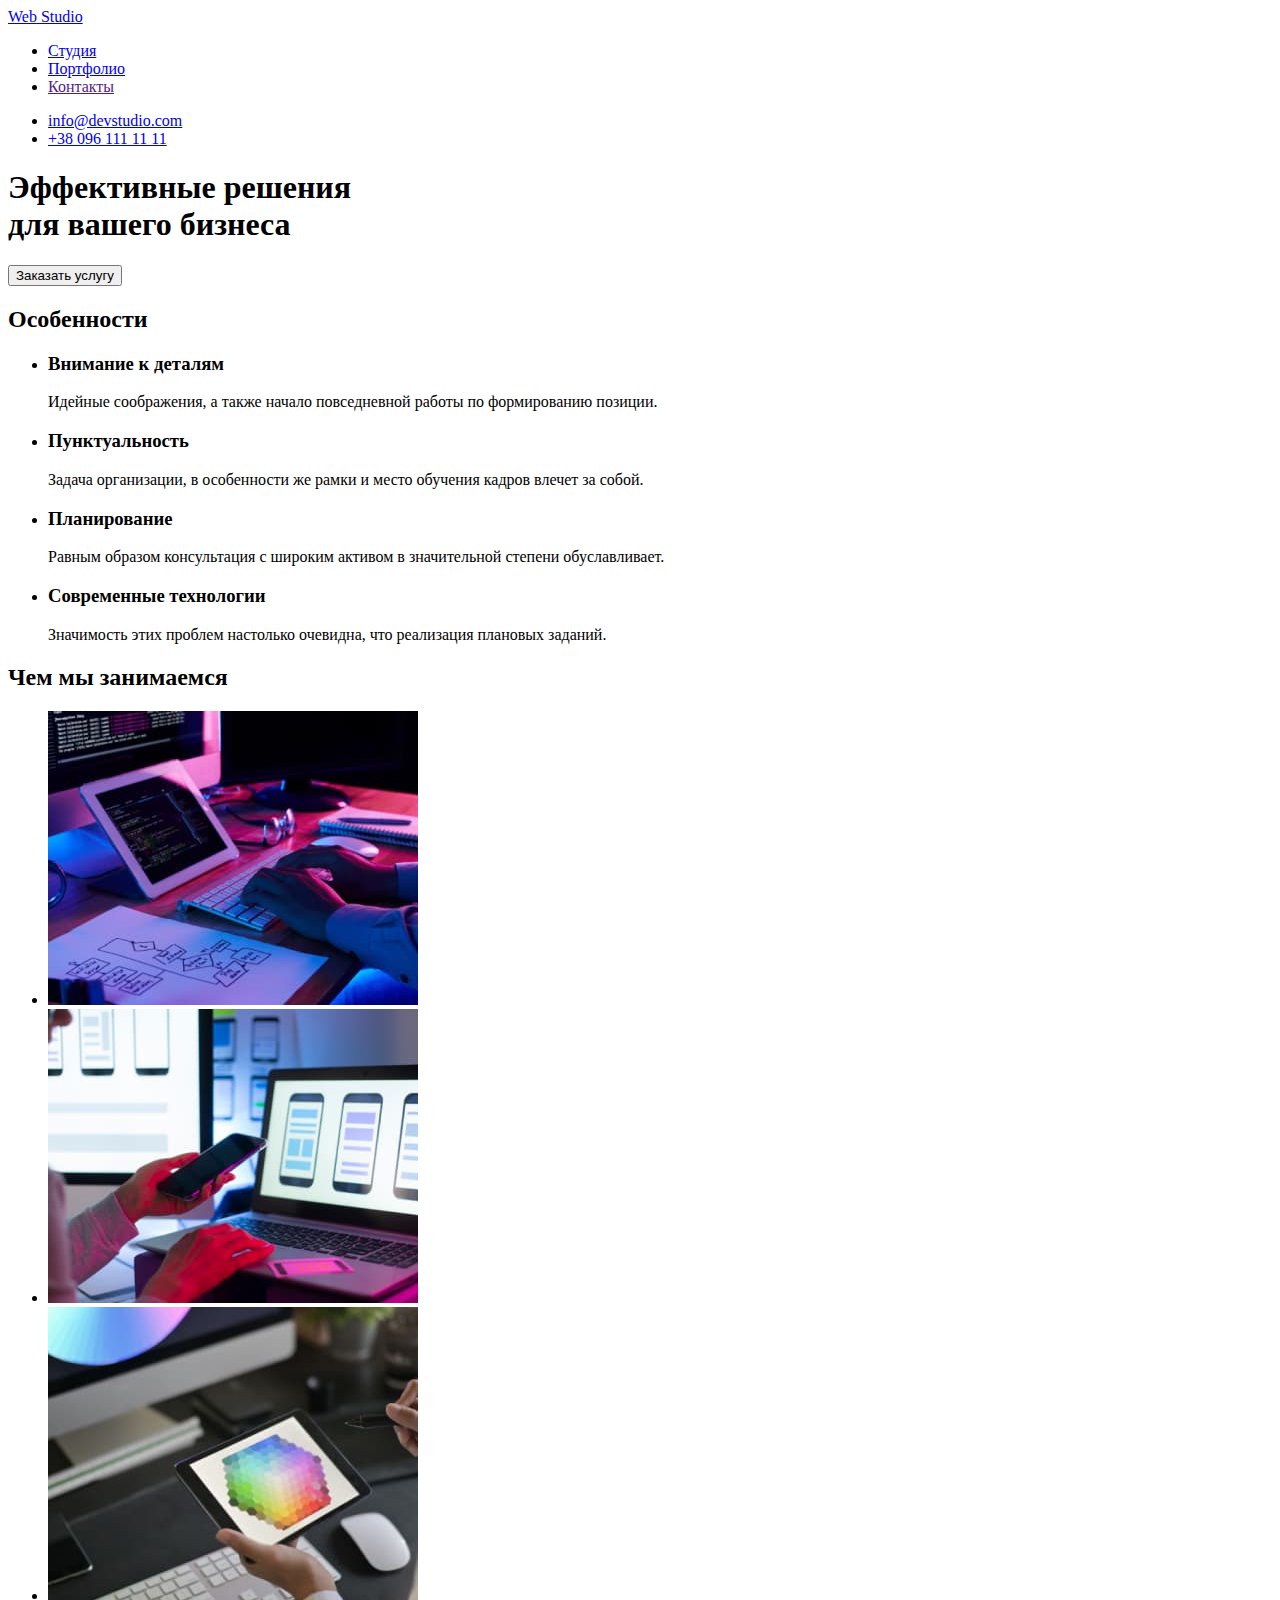
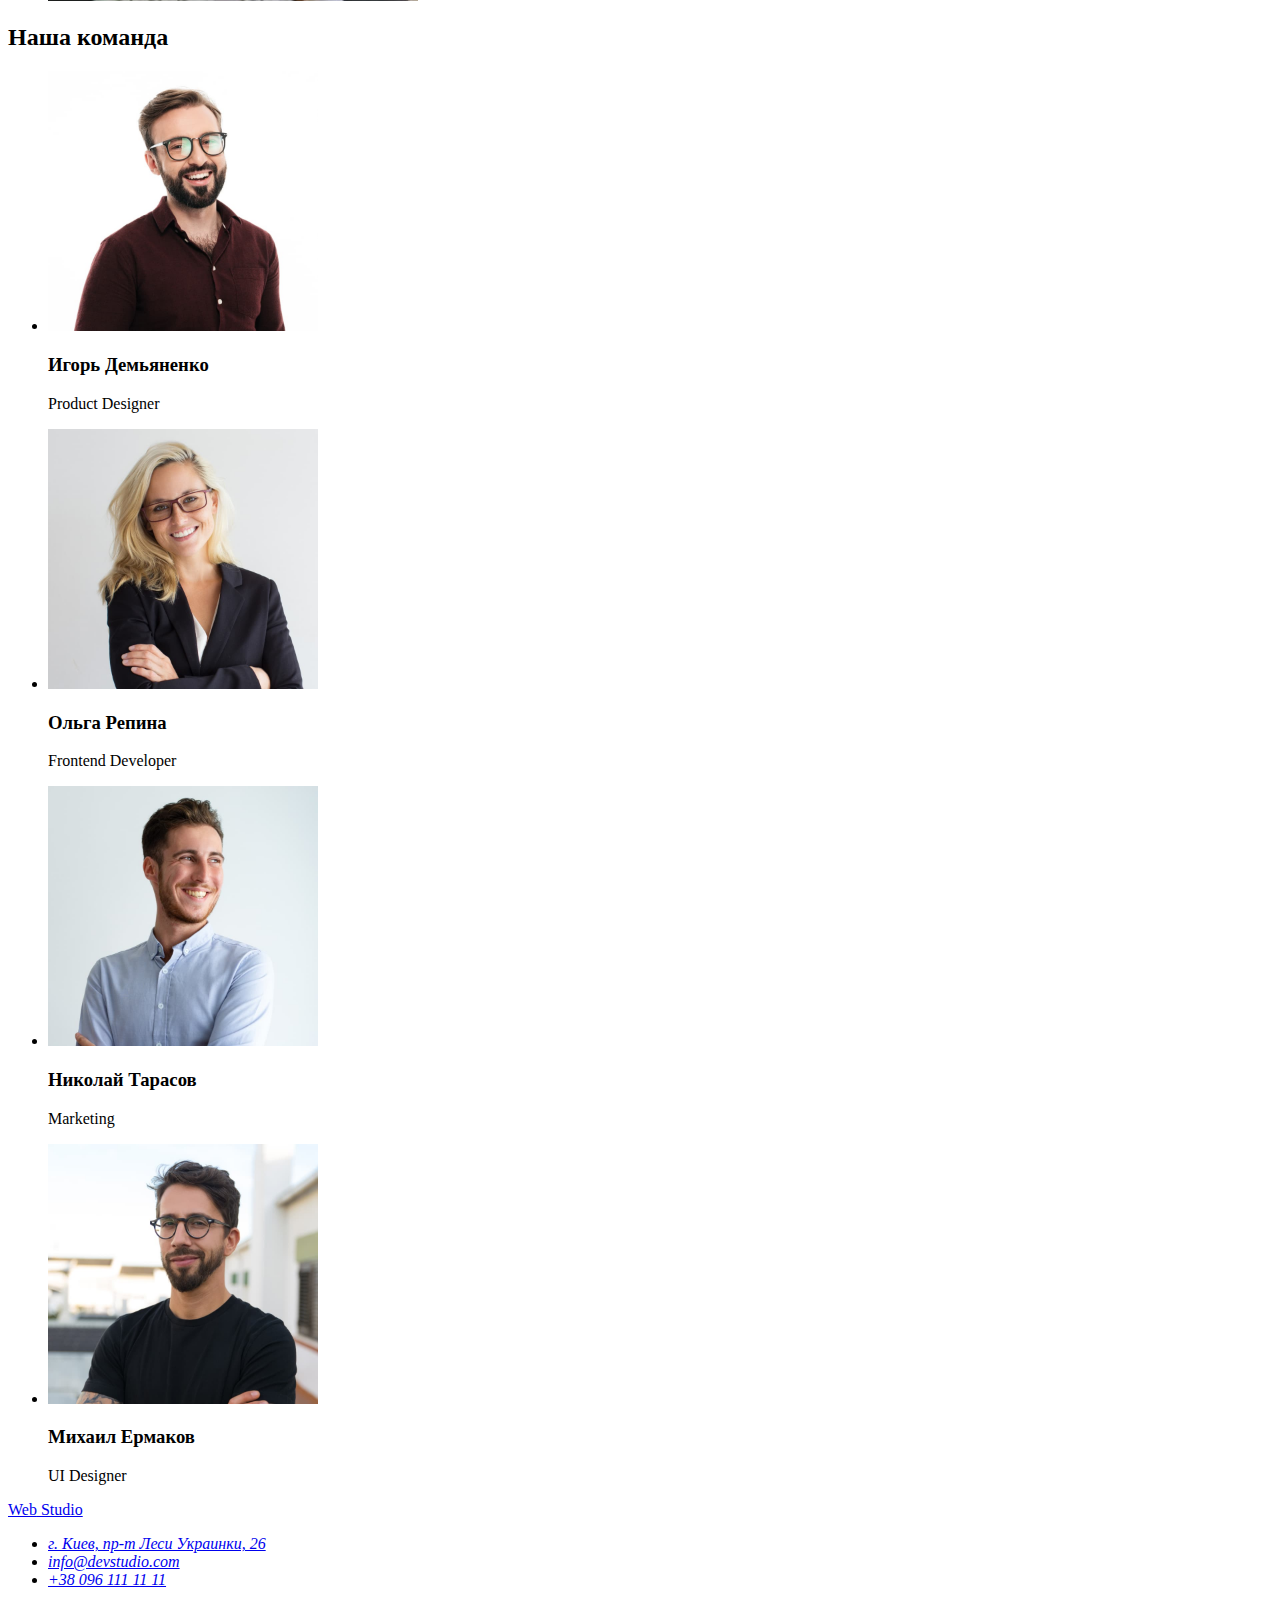
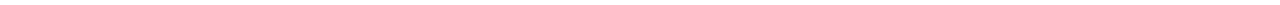
==== index.html @ da76b7fa "Добавляет разметку Портфолио и шрифты" ====
<!DOCTYPE html>
<html lang="ru">
  <head>
    <meta charset="UTF-8" />
    <meta http-equiv="X-UA-Compatible" content="IE=edge" />
    <meta name="description" content="Изучение основ HTML5 для новичков" />
    <title>Студия</title>
    <link
      href="https://fonts.googleapis.com/css2?family=Raleway:wght@700&family=Roboto:wght@400;500;700;900&display=swap"
      rel="stylesheet"
    />
    <link rel="stylesheet" href="./css/styles.css" />
  </head>
  <body>
    <!--Page header-->
    <header>
      <nav>
        <a href="./index.html">
          <span>Web</span>
          Studio
        </a>

        <ul>
          <li><a href="./index.html">Студия</a></li>
          <li><a href="./portfolio.html">Портфолио</a></li>
          <li><a href="">Контакты</a></li>
        </ul>
      </nav>

      <ul>
        <li><a href="mailto:info@devstudio.com">info@devstudio.com</a></li>
        <li><a href="tel:+380961111111">+38 096 111 11 11</a></li>
      </ul>
    </header>

    <!--Main contents studio-->
    <main>
      <!--Hero-->

      <section>
        <h1>
          Эффективные решения<br />
          для вашего бизнеса
        </h1>
        <button type="button">Заказать услугу</button>
      </section>

      <!--Features-->
      <section>
        <h2>Особенности</h2>
        <ul>
          <li>
            <h3>Внимание к деталям</h3>
            <p>Идейные соображения, а также начало повседневной работы по формированию позиции.</p>
          </li>
          <li>
            <h3>Пунктуальность</h3>
            <p>
              Задача организации, в особенности же рамки и место обучения кадров влечет за собой.
            </p>
          </li>
          <li>
            <h3>Планирование</h3>
            <p>
              Равным образом консультация с широким активом в значительной степени обуславливает.
            </p>
          </li>
          <li>
            <h3>Современные технологии</h3>
            <p>Значимость этих проблем настолько очевидна, что реализация плановых заданий.</p>
          </li>
        </ul>
      </section>
      <!--We doing-->
      <section>
        <h2>Чем мы занимаемся</h2>
        <ul>
          <li>
            <img src="./images/box/box-1.jpg" alt="Програмист пишет код" width="370" height="294" />
          </li>
          <li>
            <img
              src="./images/box/box-2.jpg"
              alt="Три телефона на мониторе ноутбука"
              width="370"
              height="294"
            />
          </li>
          <li>
            <img
              src="./images/box/box-3.jpg"
              alt="Дизайнер выбирает цвет на планшете"
              width="370"
              height="294"
            />
          </li>
        </ul>
      </section>
      <!--Team-->
      <section>
        <h2>Наша команда</h2>
        <ul>
          <li>
            <img
              src="./images/team/team-card-1.jpg"
              alt="Участник команды №1"
              width="270"
              height="260"
            />
            <h3>Игорь Демьяненко</h3>
            <p lang="en">Product Designer</p>
          </li>
          <li>
            <img
              src="./images/team/team-card-2.jpg"
              alt="Участник команды №2"
              width="270"
              height="260"
            />
            <h3>Ольга Репина</h3>
            <p lang="en">Frontend Developer</p>
          </li>
          <li>
            <img
              src="./images/team/team-card-3.jpg"
              alt="Участник команды №3"
              width="270"
              height="260"
            />
            <h3>Николай Тарасов</h3>
            <p lang="en">Marketing</p>
          </li>
          <li>
            <img
              src="./images/team/team-card-4.jpg"
              alt="Участник команды №4"
              width="270"
              height="260"
            />
            <h3>Михаил Ермаков</h3>
            <p lang="en">UI Designer</p>
          </li>
        </ul>
      </section>
    </main>

    <!--Page footer-->
    <footer>
      <a href="./index.html">
        <span>Web</span>
        Studio
      </a>
      <address>
        <ul>
          <li>
            <a
              href="https://goo.gl/maps/FVbxMYwo1FJDWd5VA"
              target="_blank"
              rel="noreferrer nofollow noopener"
            >
              г. Киев, пр-т Леси Украинки, 26
            </a>
          </li>
          <li><a href="mailto:info@devstudio.com">info@devstudio.com</a></li>
          <li><a href="tel:+380961111111">+38 096 111 11 11</a></li>
        </ul>
      </address>
    </footer>
  </body>
</html>
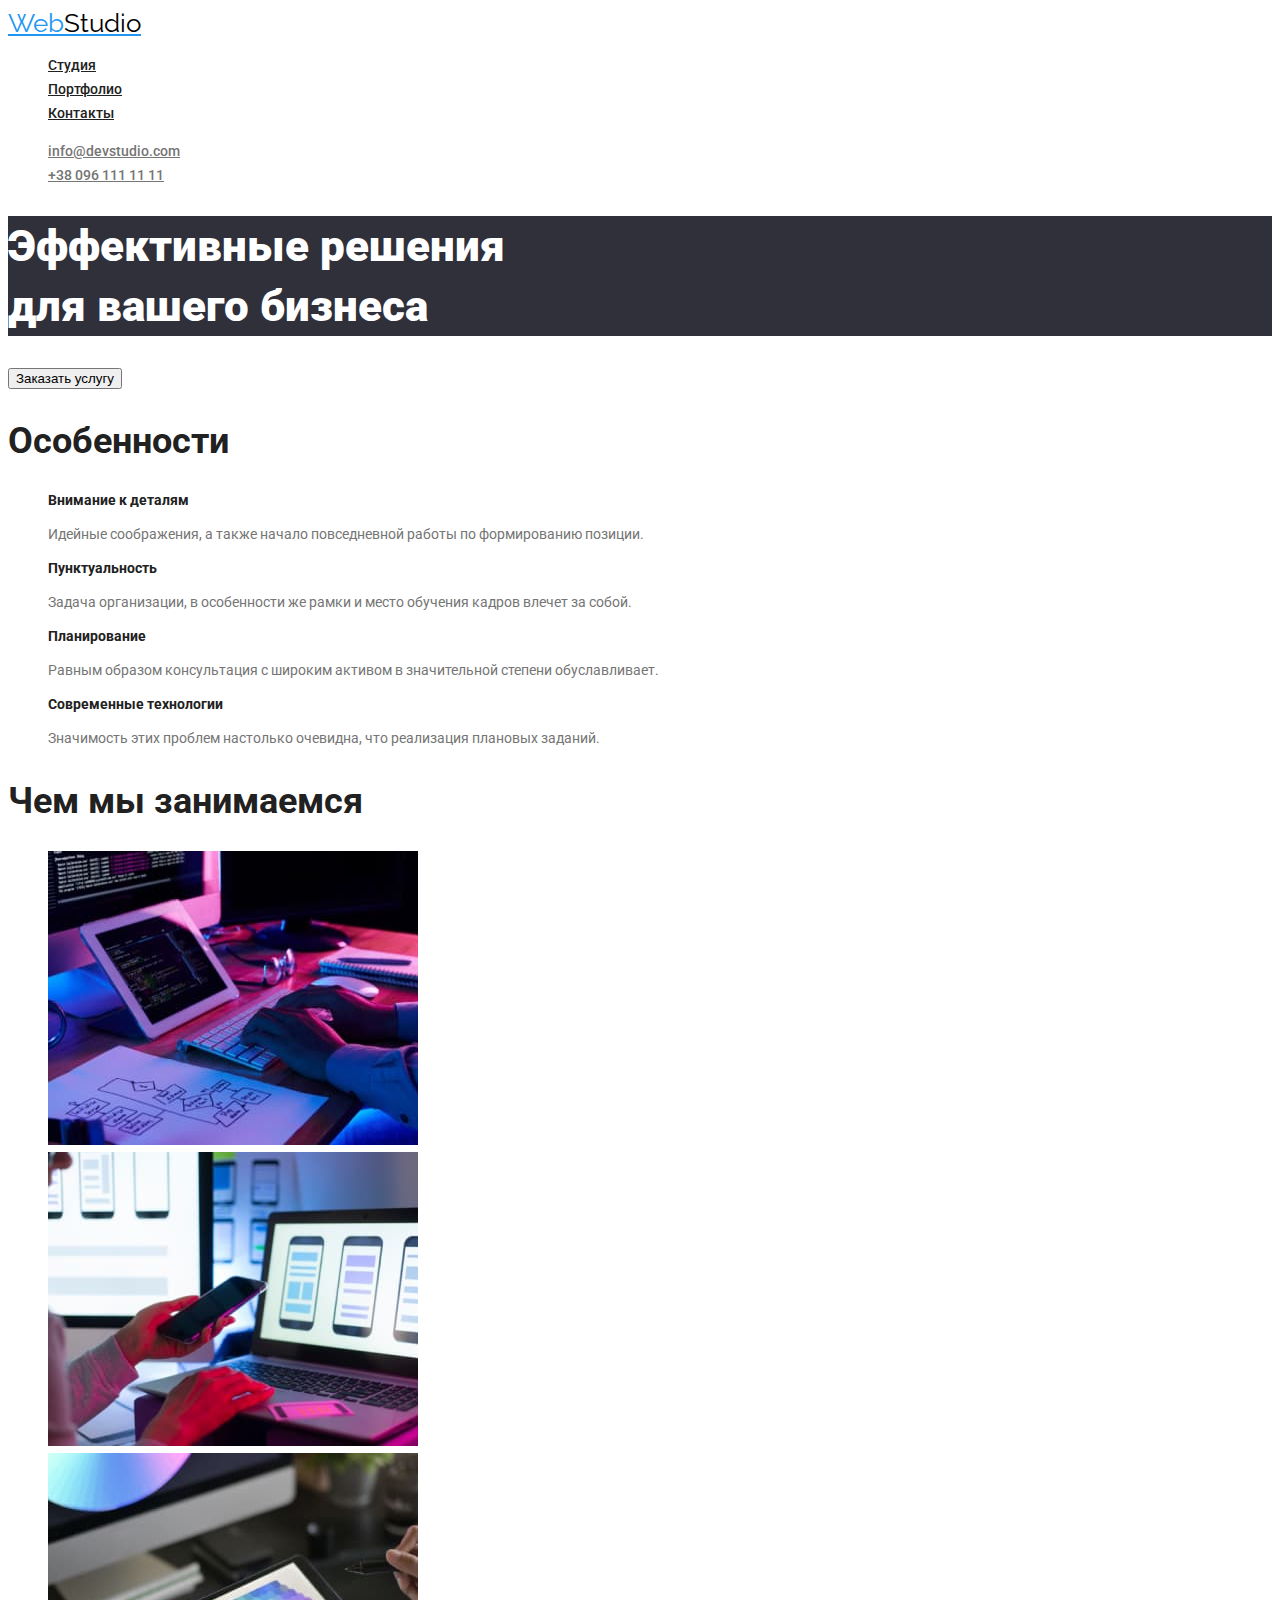
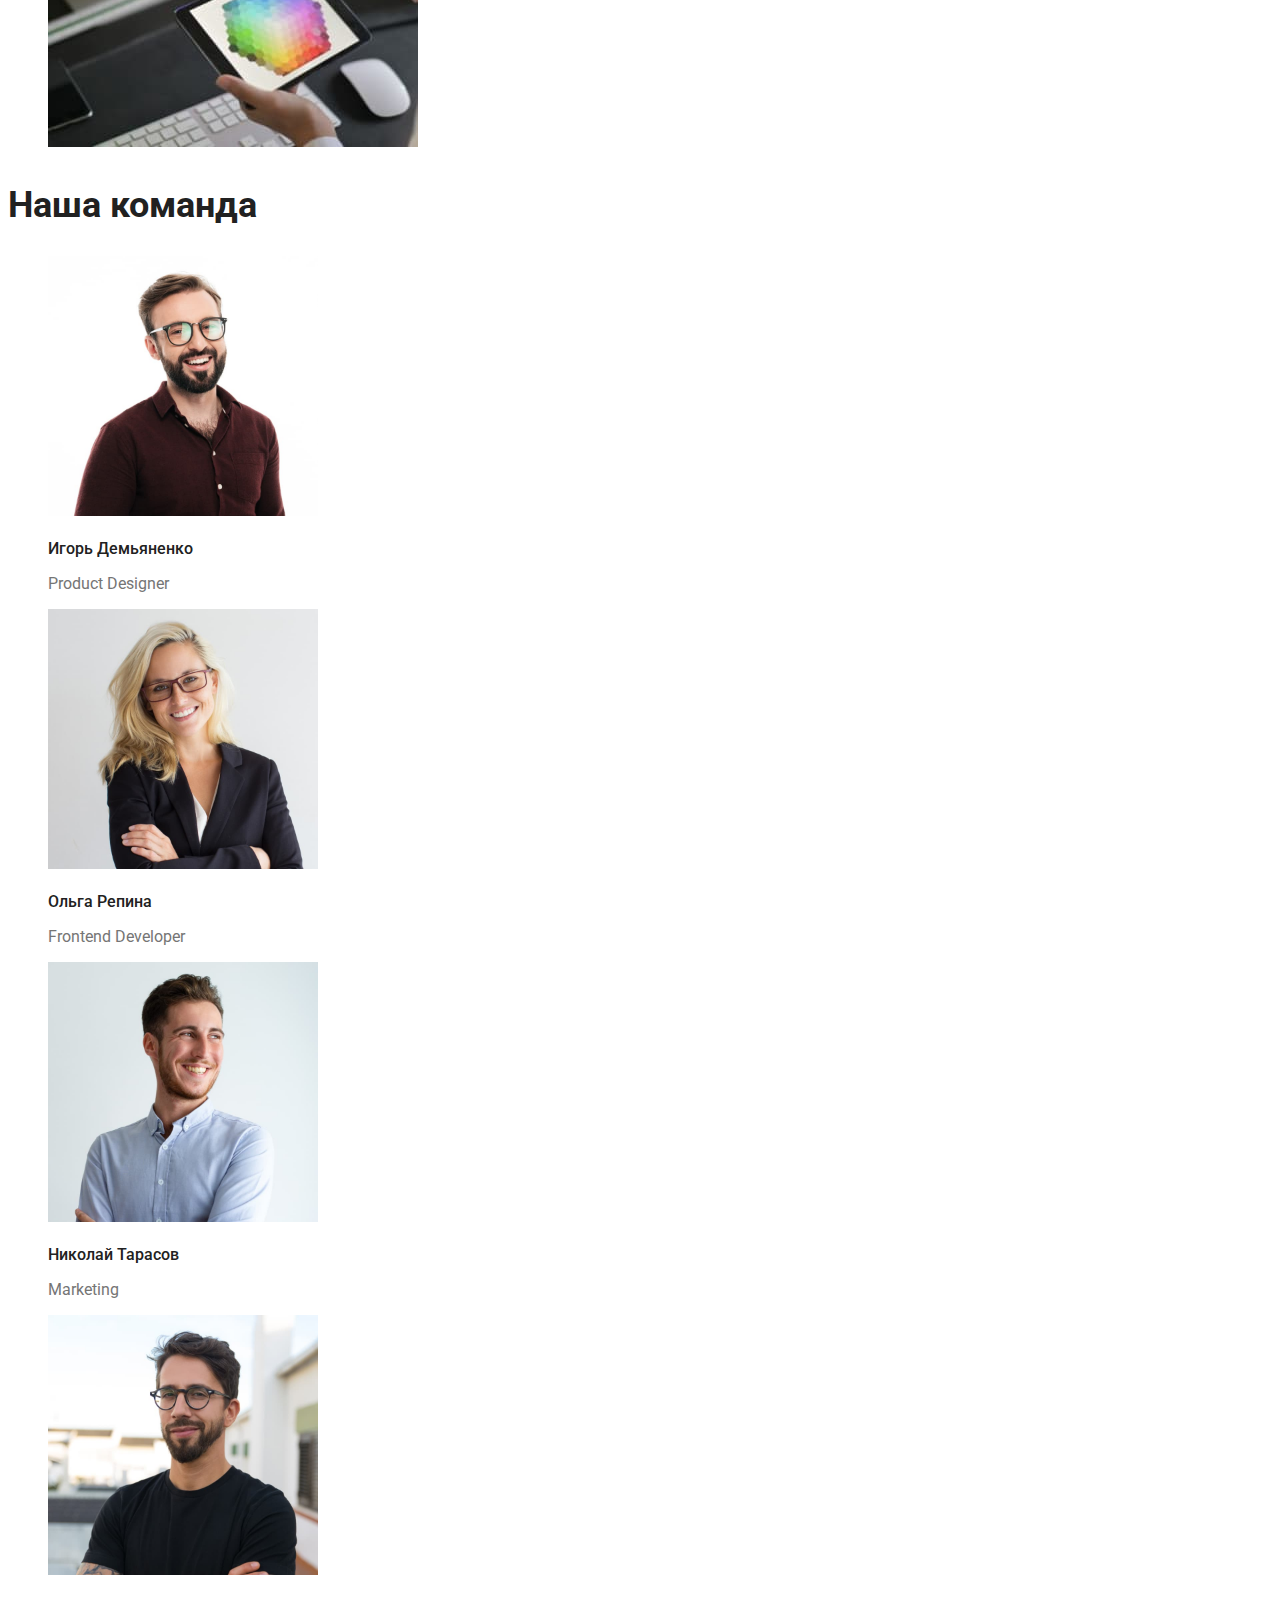
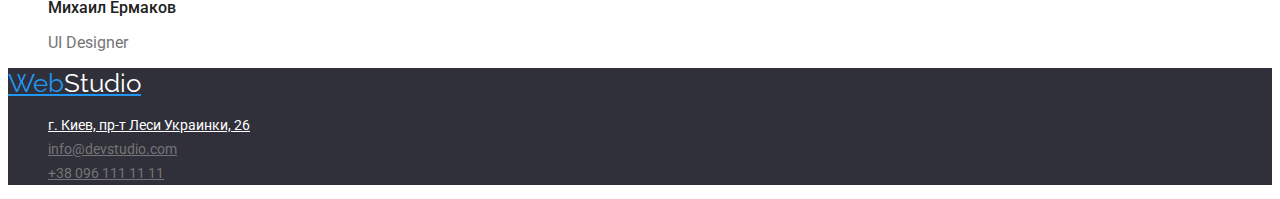
==== commit 51ef6088: "добавляет стили и классы" ====
--- a/index.html
+++ b/index.html
@@ -15,21 +15,18 @@
     <!--Page header-->
     <header>
       <nav>
-        <a href="./index.html">
-          <span>Web</span>
-          Studio
-        </a>
+        <a href="./index.html" class="logo"> Web<span class="logo-header">Studio</span> </a>
 
-        <ul>
-          <li><a href="./index.html">Студия</a></li>
-          <li><a href="./portfolio.html">Портфолио</a></li>
-          <li><a href="">Контакты</a></li>
+        <ul class="site-nav list">
+          <li><a href="./index.html" class="link">Студия</a></li>
+          <li><a href="./portfolio.html" class="link">Портфолио</a></li>
+          <li><a href="" class="link">Контакты</a></li>
         </ul>
       </nav>
 
-      <ul>
-        <li><a href="mailto:info@devstudio.com">info@devstudio.com</a></li>
-        <li><a href="tel:+380961111111">+38 096 111 11 11</a></li>
+      <ul class="contacts-nav list">
+        <li><a href="mailto:info@devstudio.com" class="link">info@devstudio.com</a></li>
+        <li><a href="tel:+380961111111" class="link">+38 096 111 11 11</a></li>
       </ul>
     </header>
 
@@ -37,8 +34,8 @@
     <main>
       <!--Hero-->
 
-      <section>
-        <h1>
+      <section class="hero">
+        <h1 class="hero-title">
           Эффективные решения<br />
           для вашего бизнеса
         </h1>
@@ -46,35 +43,35 @@
       </section>
 
       <!--Features-->
-      <section>
-        <h2>Особенности</h2>
-        <ul>
+      <section class="section">
+        <h2 class="section-title">Особенности</h2>
+        <ul class="main-features list">
           <li>
-            <h3>Внимание к деталям</h3>
+            <h3 class="title">Внимание к деталям</h3>
             <p>Идейные соображения, а также начало повседневной работы по формированию позиции.</p>
           </li>
           <li>
-            <h3>Пунктуальность</h3>
+            <h3 class="title">Пунктуальность</h3>
             <p>
               Задача организации, в особенности же рамки и место обучения кадров влечет за собой.
             </p>
           </li>
           <li>
-            <h3>Планирование</h3>
+            <h3 class="title">Планирование</h3>
             <p>
               Равным образом консультация с широким активом в значительной степени обуславливает.
             </p>
           </li>
           <li>
-            <h3>Современные технологии</h3>
+            <h3 class="title">Современные технологии</h3>
             <p>Значимость этих проблем настолько очевидна, что реализация плановых заданий.</p>
           </li>
         </ul>
       </section>
       <!--We doing-->
-      <section>
-        <h2>Чем мы занимаемся</h2>
-        <ul>
+      <section class="section">
+        <h2 class="section-title">Чем мы занимаемся</h2>
+        <ul class="list">
           <li>
             <img src="./images/box/box-1.jpg" alt="Програмист пишет код" width="370" height="294" />
           </li>
@@ -97,9 +94,9 @@
         </ul>
       </section>
       <!--Team-->
-      <section>
-        <h2>Наша команда</h2>
-        <ul>
+      <section class="section">
+        <h2 class="section-title">Наша команда</h2>
+        <ul class="main-team list">
           <li>
             <img
               src="./images/team/team-card-1.jpg"
@@ -107,8 +104,8 @@
               width="270"
               height="260"
             />
-            <h3>Игорь Демьяненко</h3>
-            <p lang="en">Product Designer</p>
+            <h3 class="title">Игорь Демьяненко</h3>
+            <p lang="en" class="text">Product Designer</p>
           </li>
           <li>
             <img
@@ -117,8 +114,8 @@
               width="270"
               height="260"
             />
-            <h3>Ольга Репина</h3>
-            <p lang="en">Frontend Developer</p>
+            <h3 class="title">Ольга Репина</h3>
+            <p lang="en" class="text">Frontend Developer</p>
           </li>
           <li>
             <img
@@ -127,8 +124,8 @@
               width="270"
               height="260"
             />
-            <h3>Николай Тарасов</h3>
-            <p lang="en">Marketing</p>
+            <h3 class="title">Николай Тарасов</h3>
+            <p lang="en" class="text">Marketing</p>
           </li>
           <li>
             <img
@@ -137,32 +134,30 @@
               width="270"
               height="260"
             />
-            <h3>Михаил Ермаков</h3>
-            <p lang="en">UI Designer</p>
+            <h3 class="title">Михаил Ермаков</h3>
+            <p lang="en" class="text">UI Designer</p>
           </li>
         </ul>
       </section>
     </main>
 
     <!--Page footer-->
-    <footer>
-      <a href="./index.html">
-        <span>Web</span>
-        Studio
-      </a>
+    <footer class="footer">
+      <a href="./index.html" class="logo"> Web<span class="logo-footer">Studio</span> </a>
       <address>
-        <ul>
+        <ul class="foter-addres list">
           <li>
             <a
               href="https://goo.gl/maps/FVbxMYwo1FJDWd5VA"
               target="_blank"
-              rel="noreferrer nofollow noopener"
+              rel="noreferrer noopener"
+              class="link"
             >
               г. Киев, пр-т Леси Украинки, 26
             </a>
           </li>
-          <li><a href="mailto:info@devstudio.com">info@devstudio.com</a></li>
-          <li><a href="tel:+380961111111">+38 096 111 11 11</a></li>
+          <li><a href="mailto:info@devstudio.com" class="contact">info@devstudio.com</a></li>
+          <li><a href="tel:+380961111111" class="contact">+38 096 111 11 11</a></li>
         </ul>
       </address>
     </footer>
--- a/css/styles.css
+++ b/css/styles.css
@@ -0,0 +1,123 @@
+/*Палитра цветов с объявление переменных
+#212121 - вторичный чвет 
+#757575 - цвет основного текста
+
+#000000 - цет в логотипе Studio
+#FFFFFF - белый
+#2196F3 - акцент - цвет выделения
+#F5F4FA - цвет фона
+#E5E5E5
+
+background: rgba(255, 255, 255, 0,6) - цвет почты и телефона в футере
+*/
+:root {
+  --primаry-text-color: #757575;
+  --secondary-text-color: #212121;
+  --accent-text-color: #2196f3;
+  --bc-color: #ffffff;
+  --bc-footer-color: #2f303a;
+  --logo-header-color: #000000;
+  --logo-footer-color: #ffffff;
+  --addres-color: rgba(255, 255, 255, 0, 6);
+}
+body {
+  font-family: Roboto, sans-serif;
+  font-size: 14px;
+  line-height: 24px;
+  background: var(--bc-color);
+  color: var(--primаry-text-color);
+}
+.list {
+  list-style: none;
+}
+
+/* Page header */
+/* Logo*/
+
+.logo {
+  font-family: Raleway, sans-serif;
+  font-size: 26px;
+  line-height: 31px;
+  color: var(--accent-text-color);
+}
+.logo-header {
+  color: var(--logo-header-color);
+}
+.logo-footer {
+  color: var(--logo-footer-color);
+}
+
+/* Site-nav */
+
+.site-nav .link {
+  font-weight: 500;
+  font-size: 14px;
+  line-height: 16px;
+  color: var(--secondary-text-color);
+}
+.site-nav .link:hover,
+.site-nav .link:focus {
+  color: var(--accent-text-color);
+}
+
+/* Contacts-nav */
+.contacts-nav .link {
+  font-weight: 500;
+  font-size: 14px;
+  line-height: 16px;
+  color: var(--primаry-text-color);
+}
+.contacts-nav .link:hover,
+.contacts-nav .link:focus {
+  color: var(--accent-text-color);
+}
+
+/* Main contents */
+/* Hero */
+.hero-title {
+  font-weight: 900;
+  font-size: 44px;
+  line-height: 60px;
+  background-color: var(--bc-footer-color); /*добавил для видимости заголовка - после удалить*/
+  color: var(--bc-color);
+}
+
+/* Section */
+.section-title {
+  font-weight: bold;
+  font-size: 36px;
+  line-height: 42px;
+  color: var(--secondary-text-color);
+}
+/* Features */
+.main-features .title {
+  font-weight: bold;
+  font-size: 14px;
+  line-height: 16px;
+  color: var(--secondary-text-color);
+}
+/* Team */
+.main-team .title {
+  font-weight: 500;
+  font-size: 16px;
+  line-height: 19px;
+  color: var(--secondary-text-color);
+}
+.main-team .text {
+  font-size: 16px;
+  line-height: 19px;
+}
+/* Page footer */
+.footer {
+  background-color: var(--bc-footer-color);
+}
+.addres {
+}
+.foter-addres .link {
+  font-style: normal;
+  color: var(--bc-color);
+}
+.foter-addres .contact {
+  font-style: normal;
+  color: var(--addres-color);
+}
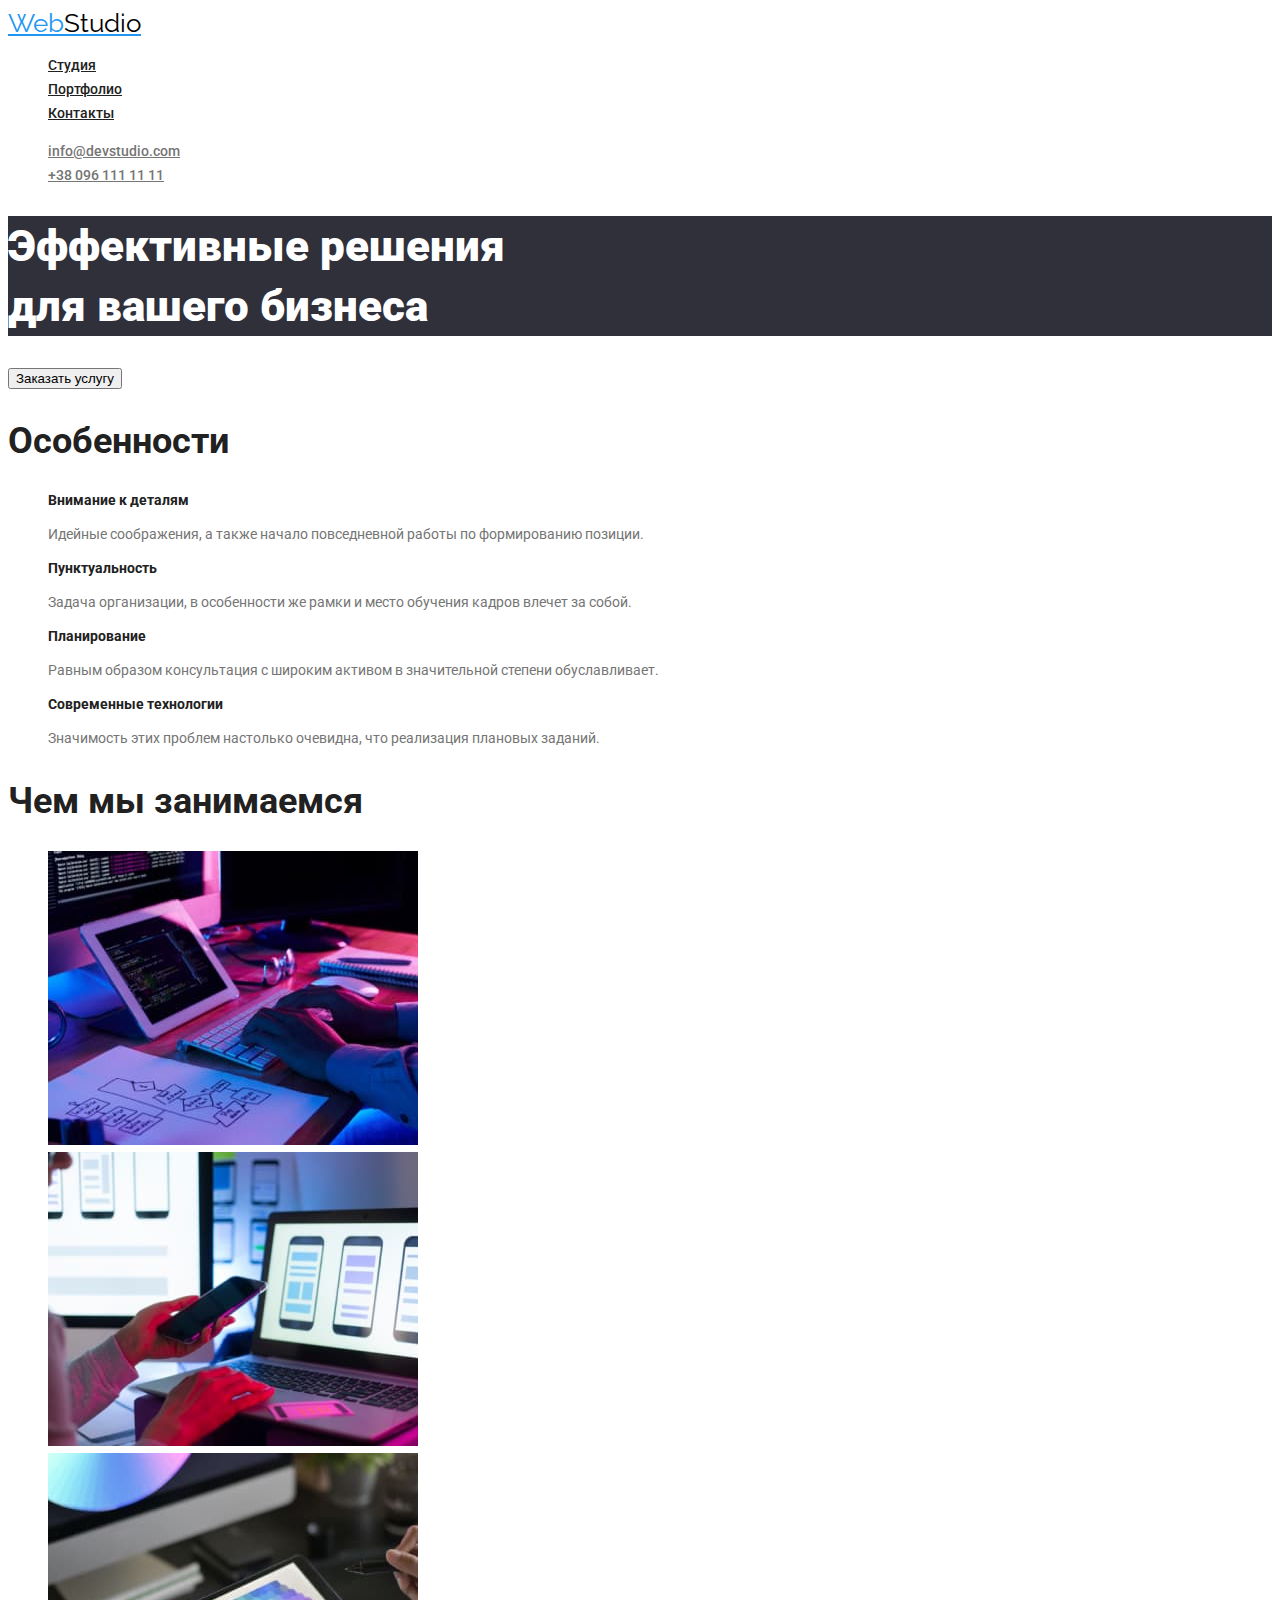
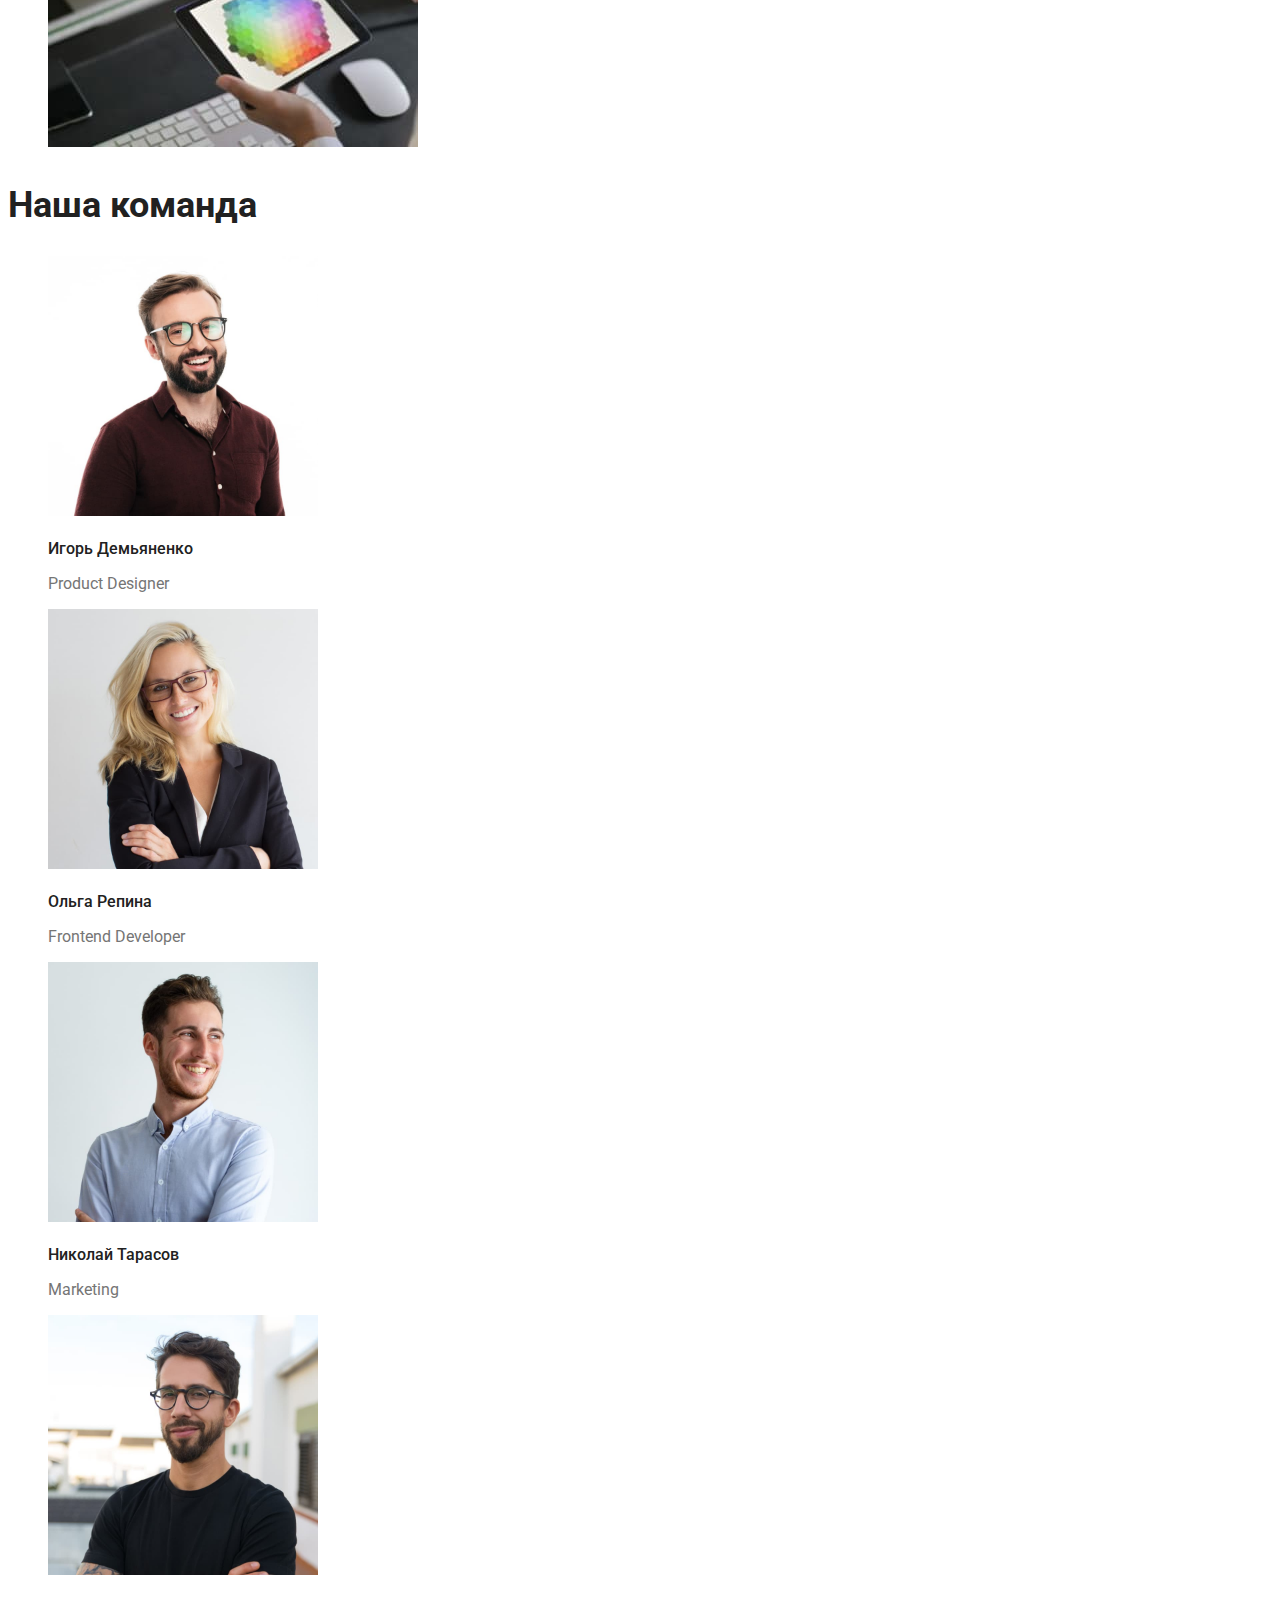
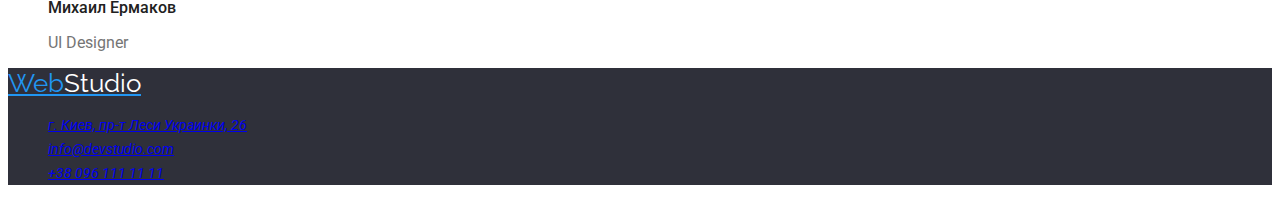
==== commit b76a6dd0: "Update index.html" ====
--- a/index.html
+++ b/index.html
@@ -12,13 +12,15 @@
     <link rel="stylesheet" href="./css/styles.css" />
   </head>
   <body>
+  
     <!--Page header-->
+    
     <header>
       <nav>
         <a href="./index.html" class="logo"> Web<span class="logo-header">Studio</span> </a>
 
         <ul class="site-nav list">
-          <li><a href="./index.html" class="link">Студия</a></li>
+          <li><a href="./index.html" class="link current">Студия</a></li>
           <li><a href="./portfolio.html" class="link">Портфолио</a></li>
           <li><a href="" class="link">Контакты</a></li>
         </ul>
@@ -31,7 +33,9 @@
     </header>
 
     <!--Main contents studio-->
+    
     <main>
+    
       <!--Hero-->
 
       <section class="hero">
@@ -39,10 +43,11 @@
           Эффективные решения<br />
           для вашего бизнеса
         </h1>
-        <button type="button">Заказать услугу</button>
+        <button type="button" class="button-hero">Заказать услугу</button>
       </section>
 
       <!--Features-->
+      
       <section class="section">
         <h2 class="section-title">Особенности</h2>
         <ul class="main-features list">
@@ -68,7 +73,9 @@
           </li>
         </ul>
       </section>
+      
       <!--We doing-->
+      
       <section class="section">
         <h2 class="section-title">Чем мы занимаемся</h2>
         <ul class="list">
@@ -93,8 +100,10 @@
           </li>
         </ul>
       </section>
+      
       <!--Team-->
-      <section class="section">
+      
+      <section class="team-section">
         <h2 class="section-title">Наша команда</h2>
         <ul class="main-team list">
           <li>
@@ -142,10 +151,11 @@
     </main>
 
     <!--Page footer-->
+    
     <footer class="footer">
       <a href="./index.html" class="logo"> Web<span class="logo-footer">Studio</span> </a>
-      <address>
-        <ul class="foter-addres list">
+      <address class="contacts">
+        <ul class="footer-address list">
           <li>
             <a
               href="https://goo.gl/maps/FVbxMYwo1FJDWd5VA"
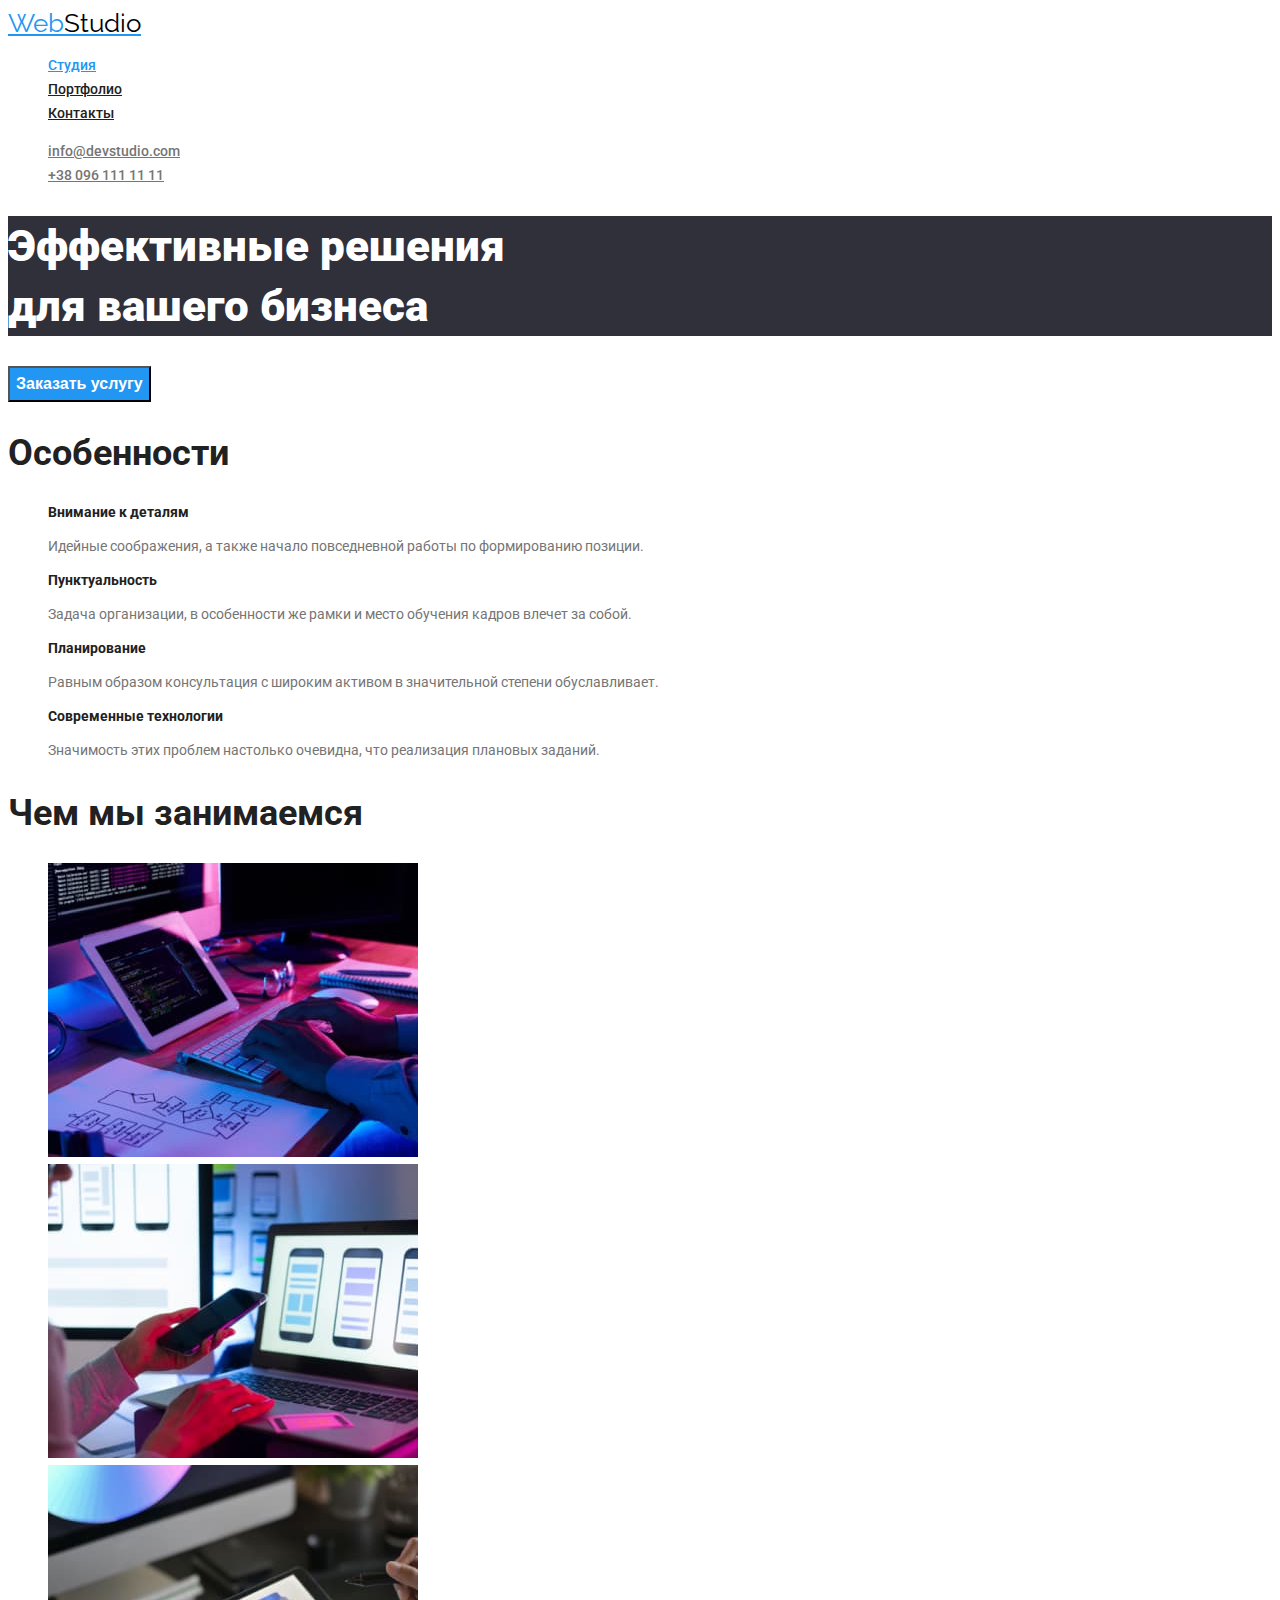
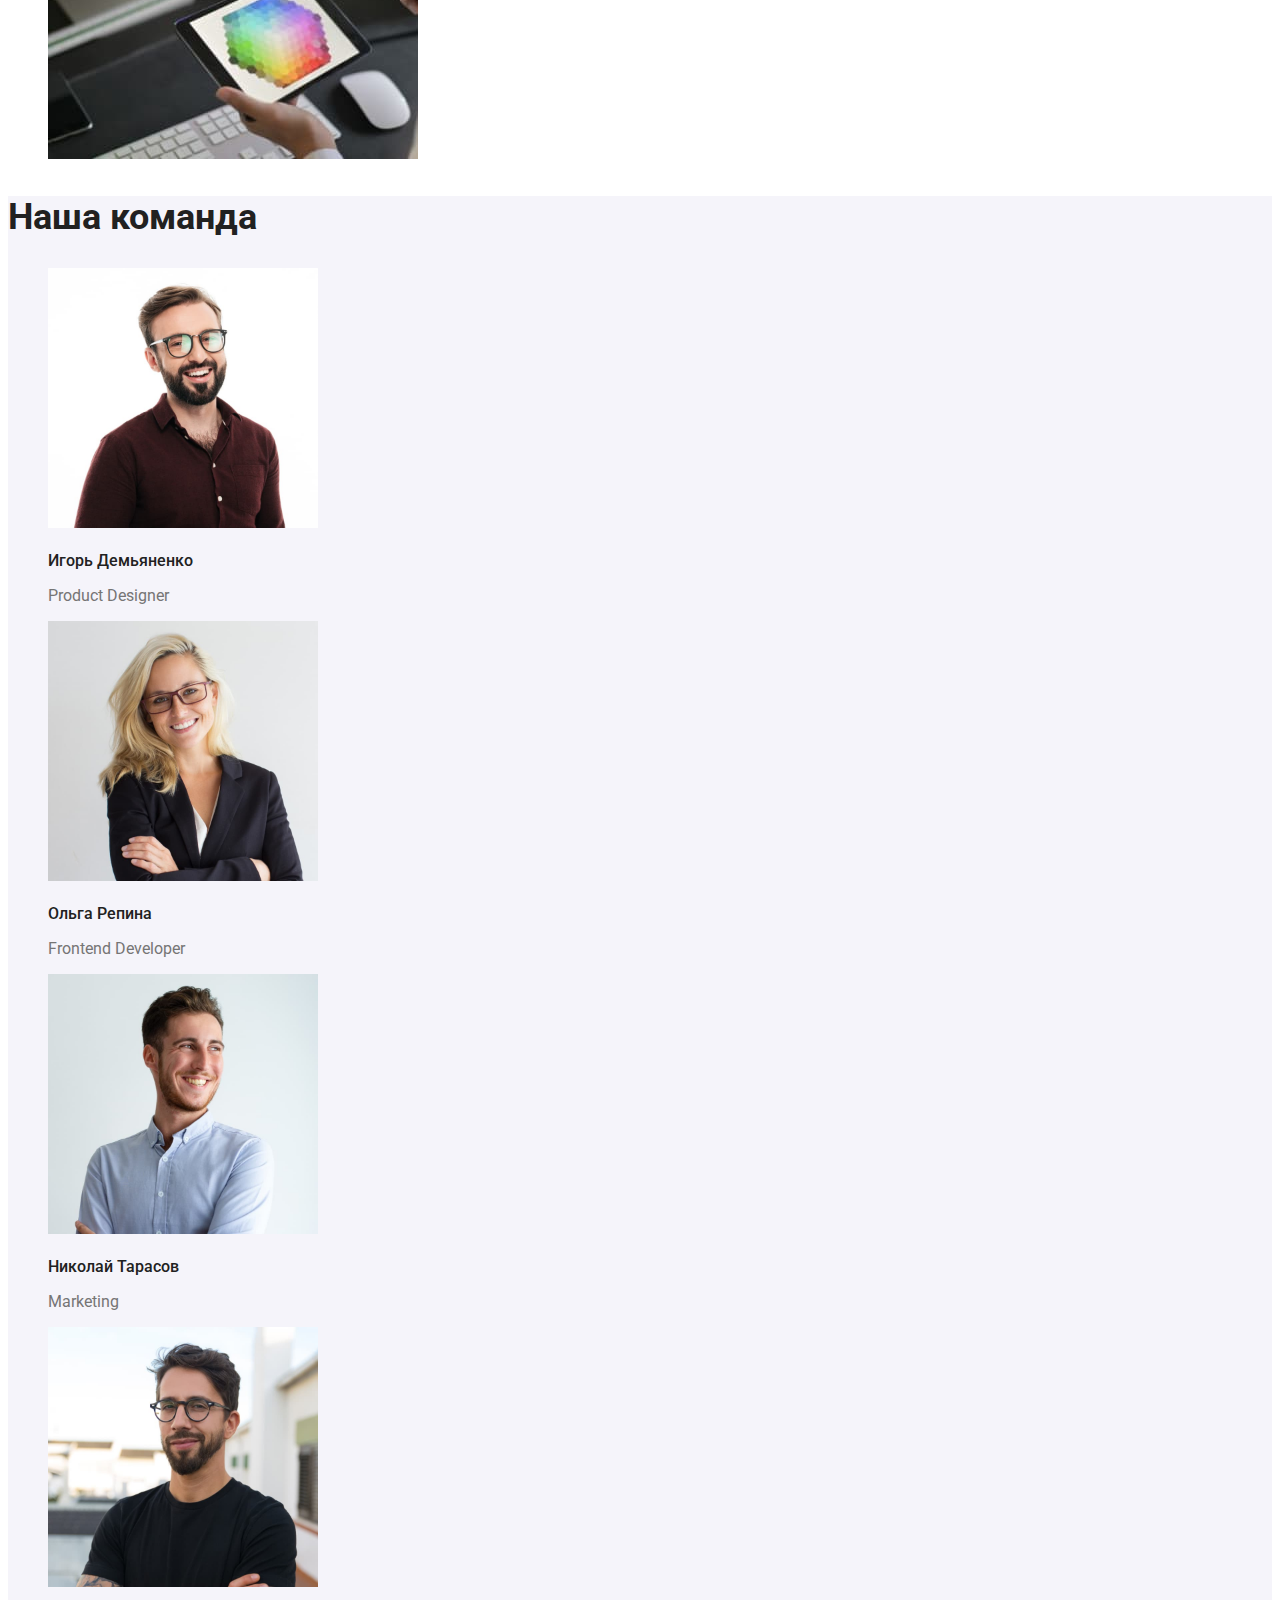
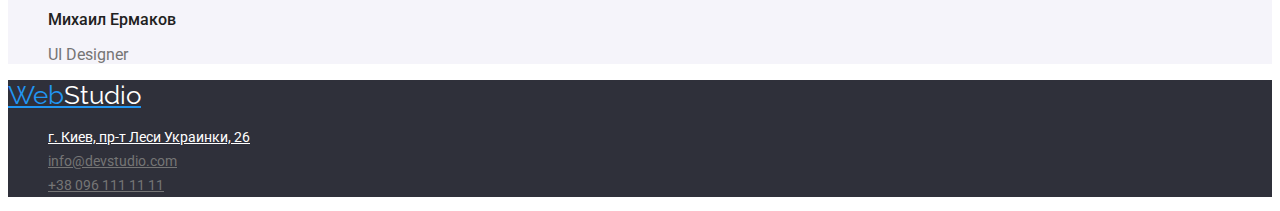
==== commit 9c2c0f6a: "Стилизация Портфолто" ====
--- a/index.html
+++ b/index.html
@@ -12,9 +12,8 @@
     <link rel="stylesheet" href="./css/styles.css" />
   </head>
   <body>
-  
     <!--Page header-->
-    
+
     <header>
       <nav>
         <a href="./index.html" class="logo"> Web<span class="logo-header">Studio</span> </a>
@@ -33,9 +32,8 @@
     </header>
 
     <!--Main contents studio-->
-    
+
     <main>
-    
       <!--Hero-->
 
       <section class="hero">
@@ -47,10 +45,10 @@
       </section>
 
       <!--Features-->
-      
+
       <section class="section">
         <h2 class="section-title">Особенности</h2>
-        <ul class="main-features list">
+        <ul class="features list">
           <li>
             <h3 class="title">Внимание к деталям</h3>
             <p>Идейные соображения, а также начало повседневной работы по формированию позиции.</p>
@@ -73,9 +71,9 @@
           </li>
         </ul>
       </section>
-      
+
       <!--We doing-->
-      
+
       <section class="section">
         <h2 class="section-title">Чем мы занимаемся</h2>
         <ul class="list">
@@ -100,12 +98,12 @@
           </li>
         </ul>
       </section>
-      
+
       <!--Team-->
-      
+
       <section class="team-section">
         <h2 class="section-title">Наша команда</h2>
-        <ul class="main-team list">
+        <ul class="team list">
           <li>
             <img
               src="./images/team/team-card-1.jpg"
@@ -151,7 +149,7 @@
     </main>
 
     <!--Page footer-->
-    
+
     <footer class="footer">
       <a href="./index.html" class="logo"> Web<span class="logo-footer">Studio</span> </a>
       <address class="contacts">
--- a/css/styles.css
+++ b/css/styles.css
@@ -1,38 +1,40 @@
-/*Палитра цветов с объявление переменных
+/* палитра цветов с объявление переменных
 #212121 - вторичный чвет 
 #757575 - цвет основного текста
-
 #000000 - цет в логотипе Studio
 #FFFFFF - белый
 #2196F3 - акцент - цвет выделения
 #F5F4FA - цвет фона
 #E5E5E5
-
 background: rgba(255, 255, 255, 0,6) - цвет почты и телефона в футере
 */
+
 :root {
-  --primаry-text-color: #757575;
-  --secondary-text-color: #212121;
+  --primary-text-color: #757575;
+  --title-text-color: #212121;
   --accent-text-color: #2196f3;
-  --bc-color: #ffffff;
-  --bc-footer-color: #2f303a;
-  --logo-header-color: #000000;
-  --logo-footer-color: #ffffff;
-  --addres-color: rgba(255, 255, 255, 0, 6);
+  --primary-white-color: #ffffff;
+  --secondary-white-color: rgba(255, 255, 255, 0, 6);
+  --primary-black-color: #000000;
+  --primary-bc-color: #f5f4fa;
+  --secondary-bc-color: #2f303a;
 }
+
 body {
   font-family: Roboto, sans-serif;
   font-size: 14px;
   line-height: 24px;
-  background: var(--bc-color);
-  color: var(--primаry-text-color);
+  background: var(--primary-white-color);
+  color: var(--primary-text-color);
 }
+
 .list {
   list-style: none;
 }
 
 /* Page header */
-/* Logo*/
+
+/* Logo */
 
 .logo {
   font-family: Raleway, sans-serif;
@@ -41,10 +43,10 @@
   color: var(--accent-text-color);
 }
 .logo-header {
-  color: var(--logo-header-color);
+  color: var(--primary-black-color);
 }
 .logo-footer {
-  color: var(--logo-footer-color);
+  color: var(--primary-white-color);
 }
 
 /* Site-nav */
@@ -53,19 +55,23 @@
   font-weight: 500;
   font-size: 14px;
   line-height: 16px;
-  color: var(--secondary-text-color);
+  color: var(--title-text-color);
 }
 .site-nav .link:hover,
 .site-nav .link:focus {
   color: var(--accent-text-color);
 }
+.site-nav .link.current {
+  color: var(--accent-text-color);
+}
 
 /* Contacts-nav */
+
 .contacts-nav .link {
   font-weight: 500;
   font-size: 14px;
   line-height: 16px;
-  color: var(--primаry-text-color);
+  color: var(--primary-text-color);
 }
 .contacts-nav .link:hover,
 .contacts-nav .link:focus {
@@ -73,13 +79,23 @@
 }
 
 /* Main contents */
+
 /* Hero */
+
 .hero-title {
   font-weight: 900;
   font-size: 44px;
   line-height: 60px;
-  background-color: var(--bc-footer-color); /*добавил для видимости заголовка - после удалить*/
-  color: var(--bc-color);
+  background-color: var(--secondary-bc-color); /* добавил для видимости заголовка - после удалить */
+  color: var(--primary-white-color);
+}
+
+.button-hero {
+  font-weight: bold;
+  font-size: 16px;
+  line-height: 30px;
+  background-color: var(--accent-text-color);
+  color: var(--primary-white-color);
 }
 
 /* Section */
@@ -87,37 +103,78 @@
   font-weight: bold;
   font-size: 36px;
   line-height: 42px;
-  color: var(--secondary-text-color);
+  color: var(--title-text-color);
 }
+
 /* Features */
-.main-features .title {
+
+.features .title {
   font-weight: bold;
   font-size: 14px;
   line-height: 16px;
-  color: var(--secondary-text-color);
+  color: var(--title-text-color);
 }
+
 /* Team */
-.main-team .title {
+
+.team-section {
+  background-color: var(--primary-bc-color);
+}
+.team .title {
   font-weight: 500;
   font-size: 16px;
   line-height: 19px;
-  color: var(--secondary-text-color);
+  color: var(--title-text-color);
 }
-.main-team .text {
+.team .text {
   font-size: 16px;
   line-height: 19px;
 }
+
+/* Portfolio */
+
+/* Список - Filter*/
+
+.bt {
+  font-weight: 500;
+  font-size: 16px;
+  line-height: 26px;
+  background-color: var(--primary-bc-color);
+  color: var(--title-text-color);
+}
+
+.bt:hover,
+.bt:focus {
+  background-color: var(--accent-text-color);
+  color: var(--primary-white-color);
+}
+
+/* Список Works */
+
+.works .title {
+  font-weight: bold;
+  font-size: 18px;
+  line-height: 36px;
+  color: var(--title-text-color);
+}
+.works .text {
+  font-size: 16px;
+  line-height: 30px;
+}
+
 /* Page footer */
+
 .footer {
-  background-color: var(--bc-footer-color);
+  background-color: var(--secondary-bc-color);
 }
-.addres {
+.contacts {
+  font-style: normal;
 }
-.foter-addres .link {
-  font-style: normal;
-  color: var(--bc-color);
+
+.footer-address .link {
+  color: var(--primary-white-color);
 }
-.foter-addres .contact {
-  font-style: normal;
-  color: var(--addres-color);
+
+.footer-address .contact {
+  color: var(--secondary-white-color);
 }
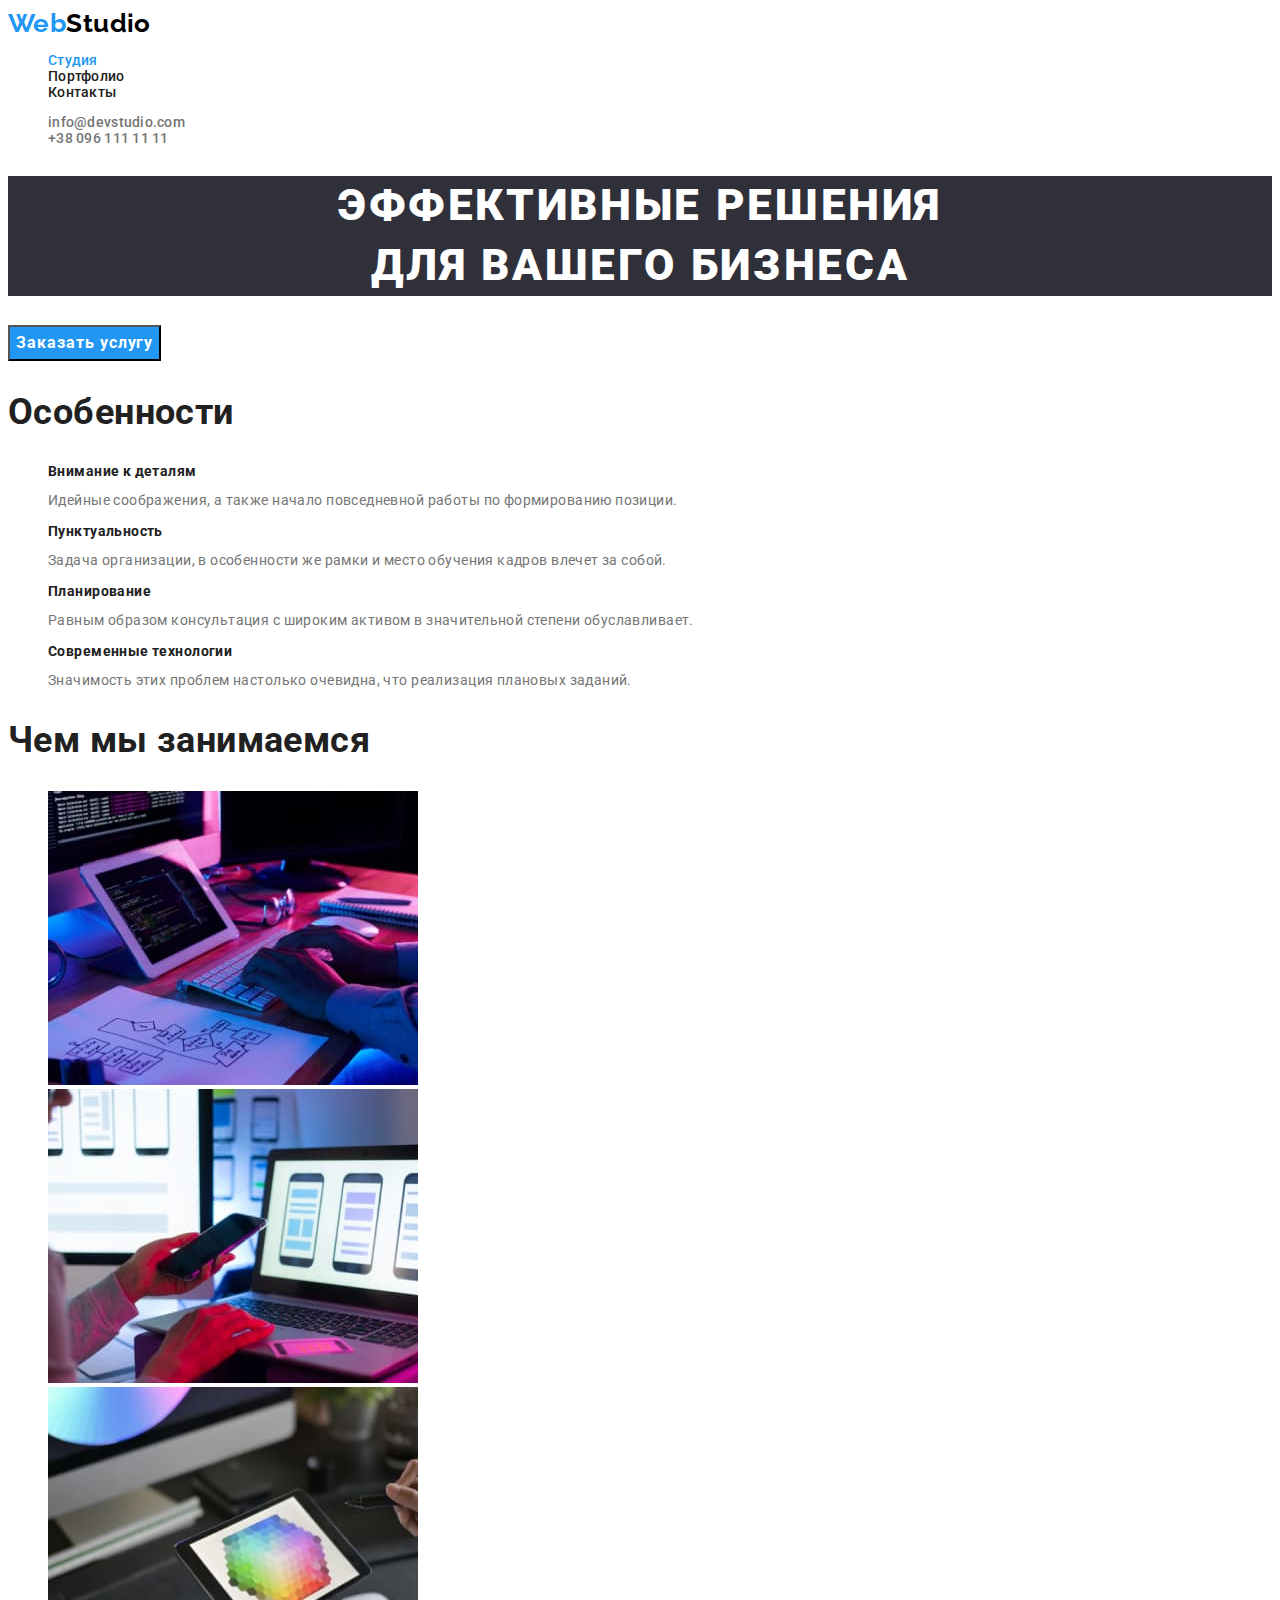
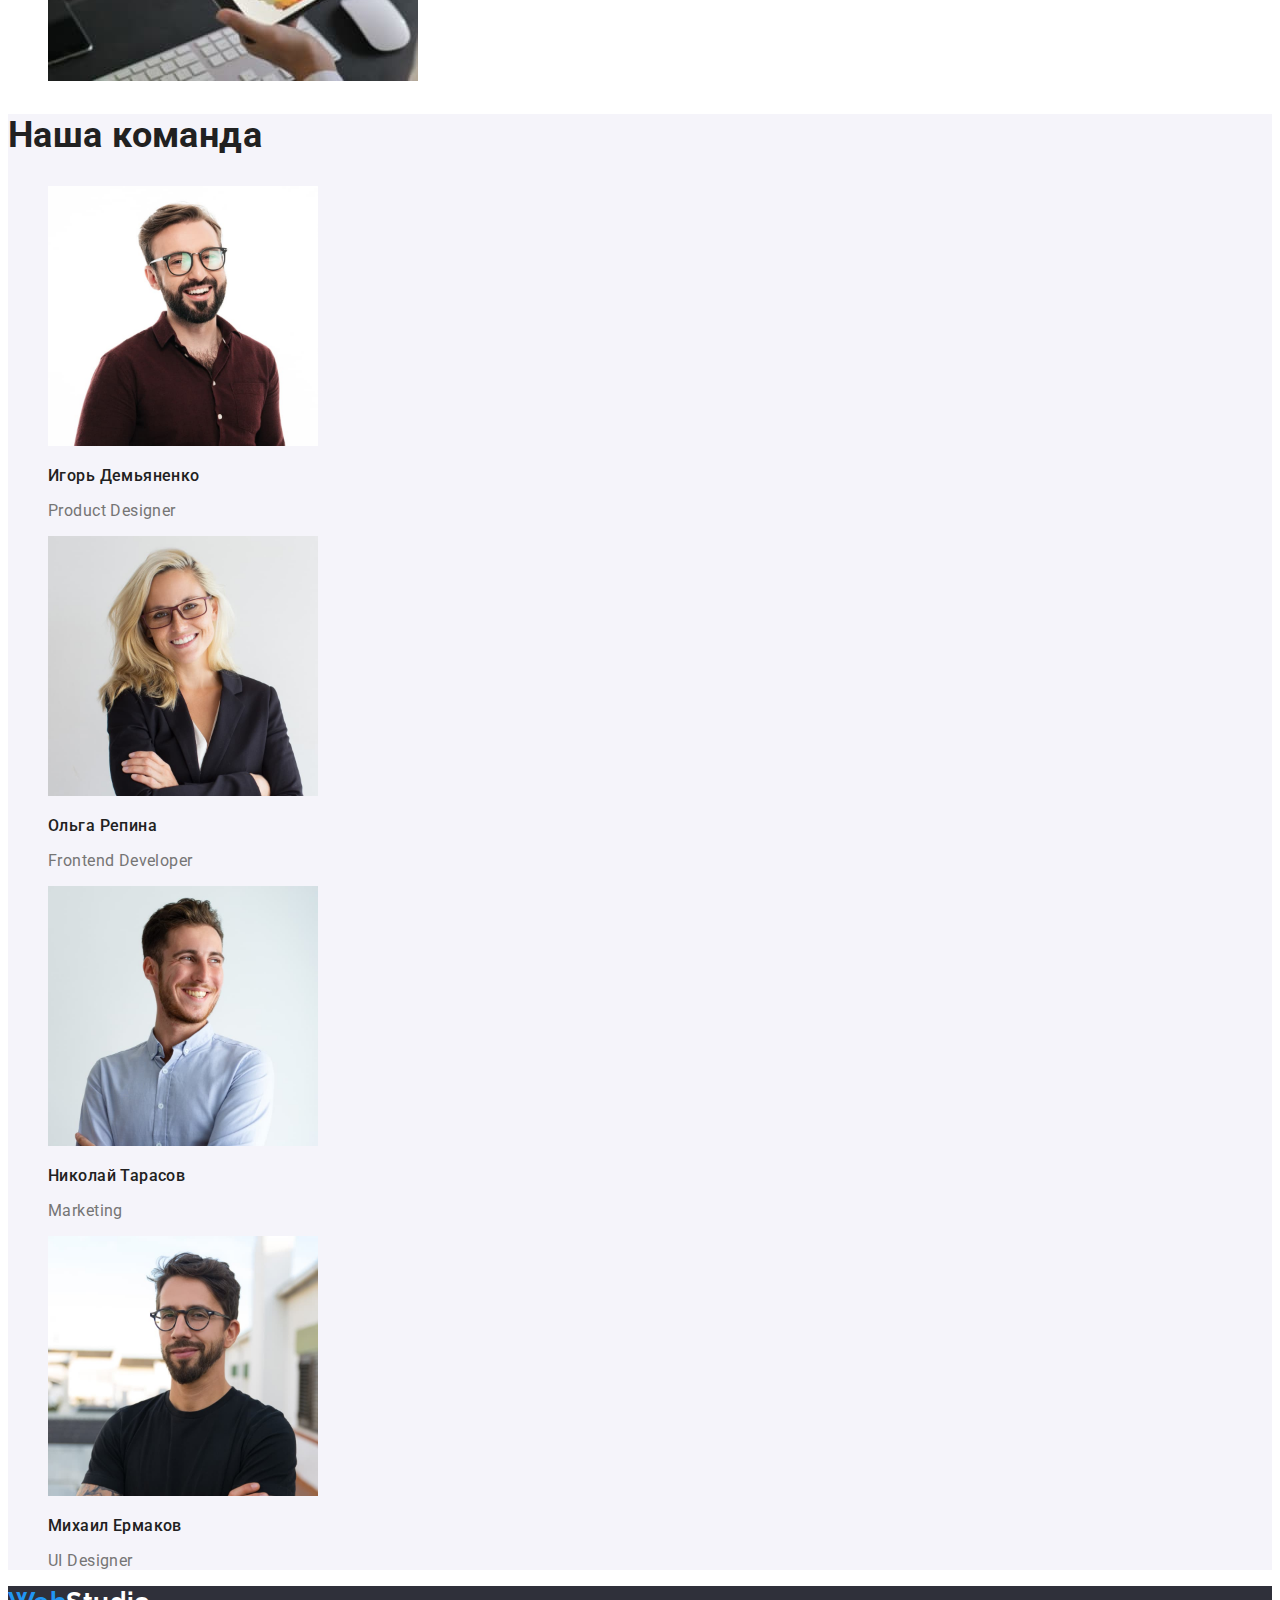
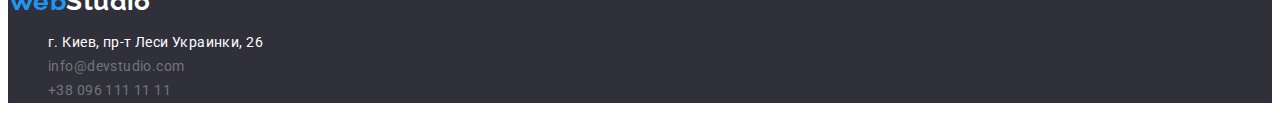
==== commit 6beb95f0: "Переименовывает классы" ====
--- a/index.html
+++ b/index.html
@@ -5,6 +5,8 @@
     <meta http-equiv="X-UA-Compatible" content="IE=edge" />
     <meta name="description" content="Изучение основ HTML5 для новичков" />
     <title>Студия</title>
+    <link rel="preconnect" href="https://fonts.googleapis.com" />
+    <link rel="preconnect" href="https://fonts.gstatic.com" crossorigin />
     <link
       href="https://fonts.googleapis.com/css2?family=Raleway:wght@700&family=Roboto:wght@400;500;700;900&display=swap"
       rel="stylesheet"
@@ -14,20 +16,28 @@
   <body>
     <!--Page header-->
 
-    <header>
-      <nav>
-        <a href="./index.html" class="logo"> Web<span class="logo-header">Studio</span> </a>
+    <header class="header-page">
+      <nav class="header-nav">
+        <a href="./index.html" class="logo link"> Web<span class="header-logo">Studio</span> </a>
 
-        <ul class="site-nav list">
-          <li><a href="./index.html" class="link current">Студия</a></li>
-          <li><a href="./portfolio.html" class="link">Портфолио</a></li>
-          <li><a href="" class="link">Контакты</a></li>
+        <ul class="header-list list">
+          <li class="header-item">
+            <a href="./index.html" class="header-link link current">Студия</a>
+          </li>
+          <li class="header-item">
+            <a href="./portfolio.html" class="header-link link">Портфолио</a>
+          </li>
+          <li class="header-item"><a href="" class="header-link link">Контакты</a></li>
         </ul>
       </nav>
 
-      <ul class="contacts-nav list">
-        <li><a href="mailto:info@devstudio.com" class="link">info@devstudio.com</a></li>
-        <li><a href="tel:+380961111111" class="link">+38 096 111 11 11</a></li>
+      <ul class="header-list list">
+        <li class="header-item">
+          <a href="mailto:info@devstudio.com" class="header-contacts link">info@devstudio.com</a>
+        </li>
+        <li class="header-item">
+          <a href="tel:+380961111111" class="header-contacts link">+38 096 111 11 11</a>
+        </li>
       </ul>
     </header>
 
@@ -41,7 +51,7 @@
           Эффективные решения<br />
           для вашего бизнеса
         </h1>
-        <button type="button" class="button-hero">Заказать услугу</button>
+        <button type="button" class="bt-hero">Заказать услугу</button>
       </section>
 
       <!--Features-->
@@ -150,22 +160,26 @@
 
     <!--Page footer-->
 
-    <footer class="footer">
-      <a href="./index.html" class="logo"> Web<span class="logo-footer">Studio</span> </a>
-      <address class="contacts">
-        <ul class="footer-address list">
-          <li>
+    <footer class="footer-page">
+      <a href="./index.html" class="logo link"> Web<span class="footer-logo">Studio</span> </a>
+      <address class="footer-address">
+        <ul class="footer-list list">
+          <li class="footer-item">
             <a
               href="https://goo.gl/maps/FVbxMYwo1FJDWd5VA"
               target="_blank"
               rel="noreferrer noopener"
-              class="link"
+              class="footer-link link"
             >
               г. Киев, пр-т Леси Украинки, 26
             </a>
           </li>
-          <li><a href="mailto:info@devstudio.com" class="contact">info@devstudio.com</a></li>
-          <li><a href="tel:+380961111111" class="contact">+38 096 111 11 11</a></li>
+          <li class="footer-item">
+            <a href="mailto:info@devstudio.com" class="footer-contacts link">info@devstudio.com</a>
+          </li>
+          <li class="footer-item">
+            <a href="tel:+380961111111" class="footer-contacts link">+38 096 111 11 11</a>
+          </li>
         </ul>
       </address>
     </footer>
--- a/css/styles.css
+++ b/css/styles.css
@@ -1,18 +1,8 @@
-/* палитра цветов с объявление переменных
-#212121 - вторичный чвет 
-#757575 - цвет основного текста
-#000000 - цет в логотипе Studio
-#FFFFFF - белый
-#2196F3 - акцент - цвет выделения
-#F5F4FA - цвет фона
-#E5E5E5
-background: rgba(255, 255, 255, 0,6) - цвет почты и телефона в футере
-*/
-
 :root {
   --primary-text-color: #757575;
   --title-text-color: #212121;
-  --accent-text-color: #2196f3;
+  --accent-primary-text-color: #2196f3;
+  --accent-secondary-text-color: #188ce8;
   --primary-white-color: #ffffff;
   --secondary-white-color: rgba(255, 255, 255, 0, 6);
   --primary-black-color: #000000;
@@ -21,9 +11,10 @@
 }
 
 body {
-  font-family: Roboto, sans-serif;
+  font-family: 'Roboto', sans-serif;
   font-size: 14px;
-  line-height: 24px;
+  line-height: 1.14;
+  letter-spacing: 0.03em;
   background: var(--primary-white-color);
   color: var(--primary-text-color);
 }
@@ -31,51 +22,47 @@
 .list {
   list-style: none;
 }
+.link {
+  text-decoration: none;
+}
 
 /* Page header */
 
 /* Logo */
 
 .logo {
-  font-family: Raleway, sans-serif;
+  font-family: 'Raleway', sans-serif;
+  font-weight: 700;
   font-size: 26px;
-  line-height: 31px;
-  color: var(--accent-text-color);
+  line-height: 1.19;
+  color: var(--accent-primary-text-color);
 }
-.logo-header {
+.header-logo {
   color: var(--primary-black-color);
 }
-.logo-footer {
-  color: var(--primary-white-color);
+
+/* Header-nav */
+
+.header-list {
+  font-weight: 500;
+  letter-spacing: 0.02em;
+}
+.header-link {
+  color: var(--title-text-color);
 }
 
-/* Site-nav */
-
-.site-nav .link {
-  font-weight: 500;
-  font-size: 14px;
-  line-height: 16px;
-  color: var(--title-text-color);
+.header-list .link:hover,
+.header-list .link:focus {
+  color: var(--accent-primary-text-color);
 }
-.site-nav .link:hover,
-.site-nav .link:focus {
-  color: var(--accent-text-color);
-}
-.site-nav .link.current {
-  color: var(--accent-text-color);
+.header-link.link.current {
+  color: var(--accent-primary-text-color);
 }
 
-/* Contacts-nav */
+/* Heder-Contacts */
 
-.contacts-nav .link {
-  font-weight: 500;
-  font-size: 14px;
-  line-height: 16px;
+.header-contacts {
   color: var(--primary-text-color);
-}
-.contacts-nav .link:hover,
-.contacts-nav .link:focus {
-  color: var(--accent-text-color);
 }
 
 /* Main contents */
@@ -85,17 +72,27 @@
 .hero-title {
   font-weight: 900;
   font-size: 44px;
-  line-height: 60px;
+  line-height: 1.36;
+  text-align: center;
+  letter-spacing: 0.06em;
+  text-transform: uppercase;
   background-color: var(--secondary-bc-color); /* добавил для видимости заголовка - после удалить */
   color: var(--primary-white-color);
 }
 
-.button-hero {
-  font-weight: bold;
+.bt-hero {
+  font-family: Roboto, sans-serif;
+  font-weight: 700;
   font-size: 16px;
-  line-height: 30px;
-  background-color: var(--accent-text-color);
+  line-height: 1.88;
+  letter-spacing: 0.06em;
+  cursor: pointer;
+  background-color: var(--accent-primary-text-color);
   color: var(--primary-white-color);
+}
+.bt-hero:hover,
+.bt-hero:focus {
+  background-color: var(--accent-secondary-text-color);
 }
 
 /* Section */
@@ -136,6 +133,7 @@
 /* Список - Filter*/
 
 .bt {
+  font-family: Roboto, sans-serif;
   font-weight: 500;
   font-size: 16px;
   line-height: 26px;
@@ -145,7 +143,7 @@
 
 .bt:hover,
 .bt:focus {
-  background-color: var(--accent-text-color);
+  background-color: var(--accent-primary-text-color);
   color: var(--primary-white-color);
 }
 
@@ -164,17 +162,25 @@
 
 /* Page footer */
 
-.footer {
+.footer-page {
   background-color: var(--secondary-bc-color);
 }
-.contacts {
+/* Footer logo */
+.footer-logo {
+  color: var(--primary-white-color);
+}
+.footer-address {
   font-style: normal;
+  line-height: 1.71;
 }
 
-.footer-address .link {
+.footer-link {
   color: var(--primary-white-color);
 }
-
-.footer-address .contact {
+.footer-contacts {
   color: var(--secondary-white-color);
 }
+.footer-list .link:hover,
+.footer-list .link:focus {
+  color: var(--accent-primary-text-color);
+}
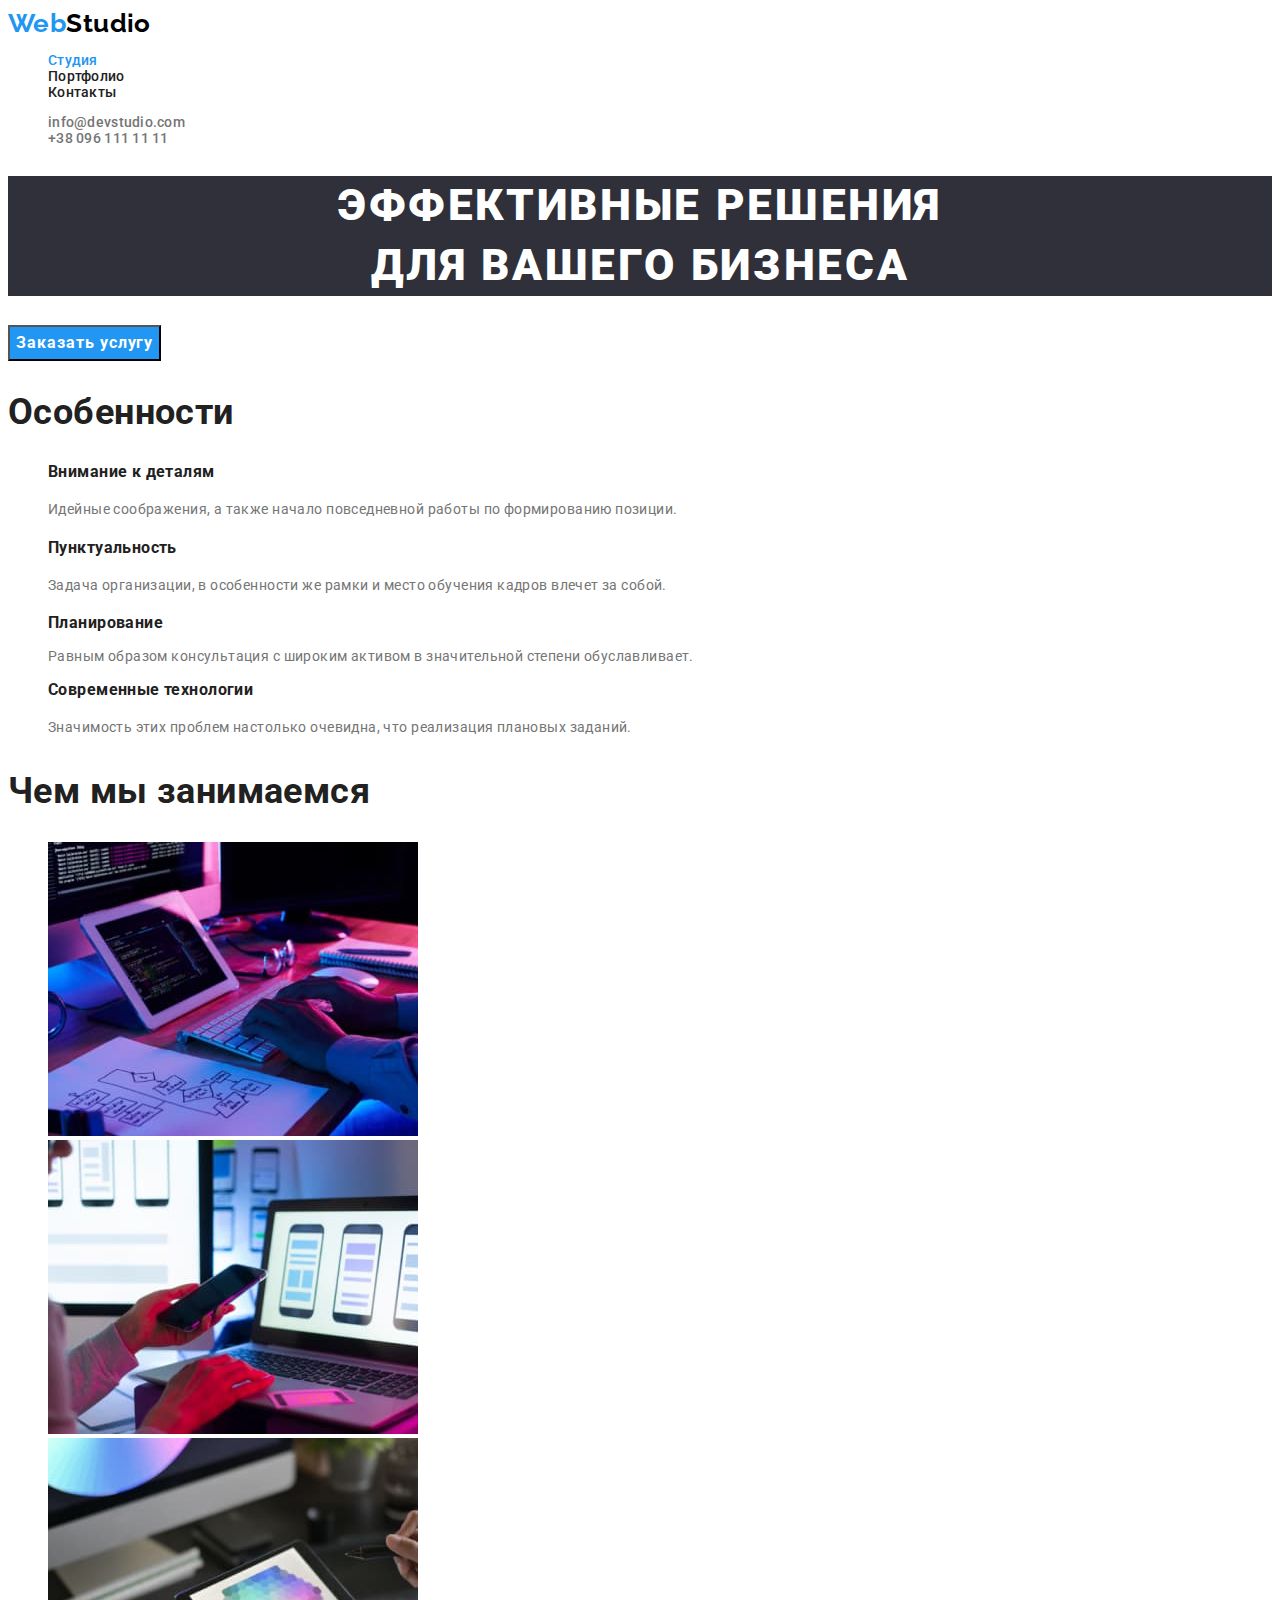
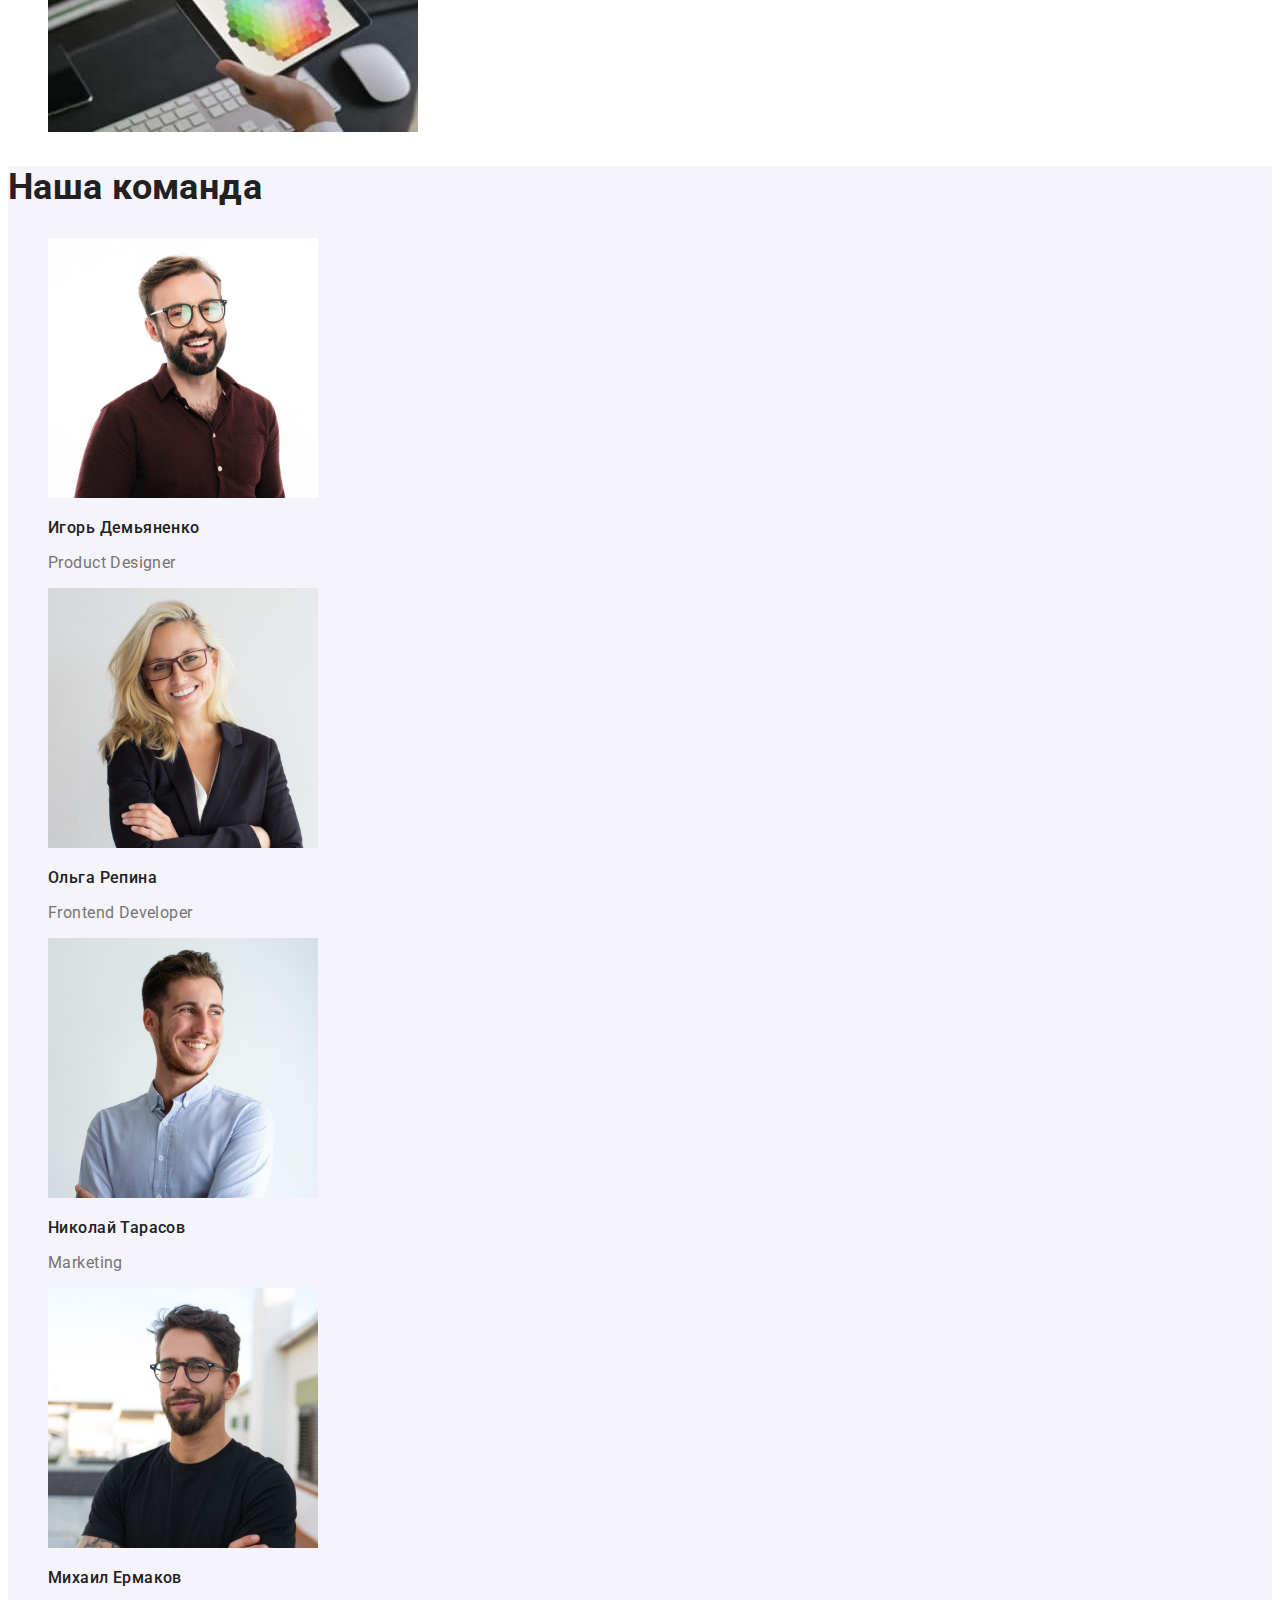
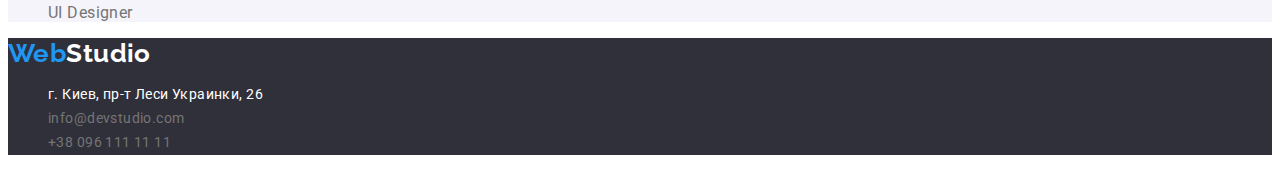
==== commit da1ac800: "Свойства шрифта" ====
--- a/index.html
+++ b/index.html
@@ -46,7 +46,7 @@
     <main>
       <!--Hero-->
 
-      <section class="hero">
+      <section class="hero-section">
         <h1 class="hero-title">
           Эффективные решения<br />
           для вашего бизнеса
@@ -56,16 +56,16 @@
 
       <!--Features-->
 
-      <section class="section">
+      <section class="features-section">
         <h2 class="section-title">Особенности</h2>
         <ul class="features list">
           <li>
             <h3 class="title">Внимание к деталям</h3>
-            <p>Идейные соображения, а также начало повседневной работы по формированию позиции.</p>
+            <p class="text">Идейные соображения, а также начало повседневной работы по формированию позиции.</p>
           </li>
           <li>
             <h3 class="title">Пунктуальность</h3>
-            <p>
+            <p class="text">
               Задача организации, в особенности же рамки и место обучения кадров влечет за собой.
             </p>
           </li>
@@ -73,11 +73,11 @@
             <h3 class="title">Планирование</h3>
             <p>
               Равным образом консультация с широким активом в значительной степени обуславливает.
-            </p>
+            </p class="text">
           </li>
           <li>
             <h3 class="title">Современные технологии</h3>
-            <p>Значимость этих проблем настолько очевидна, что реализация плановых заданий.</p>
+            <p class="text">Значимость этих проблем настолько очевидна, что реализация плановых заданий.</p>
           </li>
         </ul>
       </section>
--- a/css/styles.css
+++ b/css/styles.css
@@ -97,19 +97,21 @@
 
 /* Section */
 .section-title {
-  font-weight: bold;
+  font-weight: 700;
   font-size: 36px;
-  line-height: 42px;
+  line-height: 1.17;
   color: var(--title-text-color);
 }
 
 /* Features */
 
 .features .title {
-  font-weight: bold;
-  font-size: 14px;
-  line-height: 16px;
+  font-weight: 700;
   color: var(--title-text-color);
+}
+
+.features .text {
+  line-height: 1.71;
 }
 
 /* Team */
@@ -120,12 +122,12 @@
 .team .title {
   font-weight: 500;
   font-size: 16px;
-  line-height: 19px;
+  line-height: 1.19;
   color: var(--title-text-color);
 }
 .team .text {
   font-size: 16px;
-  line-height: 19px;
+  line-height: 1.19;
 }
 
 /* Portfolio */
@@ -136,7 +138,8 @@
   font-family: Roboto, sans-serif;
   font-weight: 500;
   font-size: 16px;
-  line-height: 26px;
+  line-height: 1.63;
+  cursor: pointer;
   background-color: var(--primary-bc-color);
   color: var(--title-text-color);
 }
@@ -150,14 +153,14 @@
 /* Список Works */
 
 .works .title {
-  font-weight: bold;
+  font-weight: 700;
   font-size: 18px;
-  line-height: 36px;
+  line-height: 2;
   color: var(--title-text-color);
 }
 .works .text {
   font-size: 16px;
-  line-height: 30px;
+  line-height: 1.89;
 }
 
 /* Page footer */
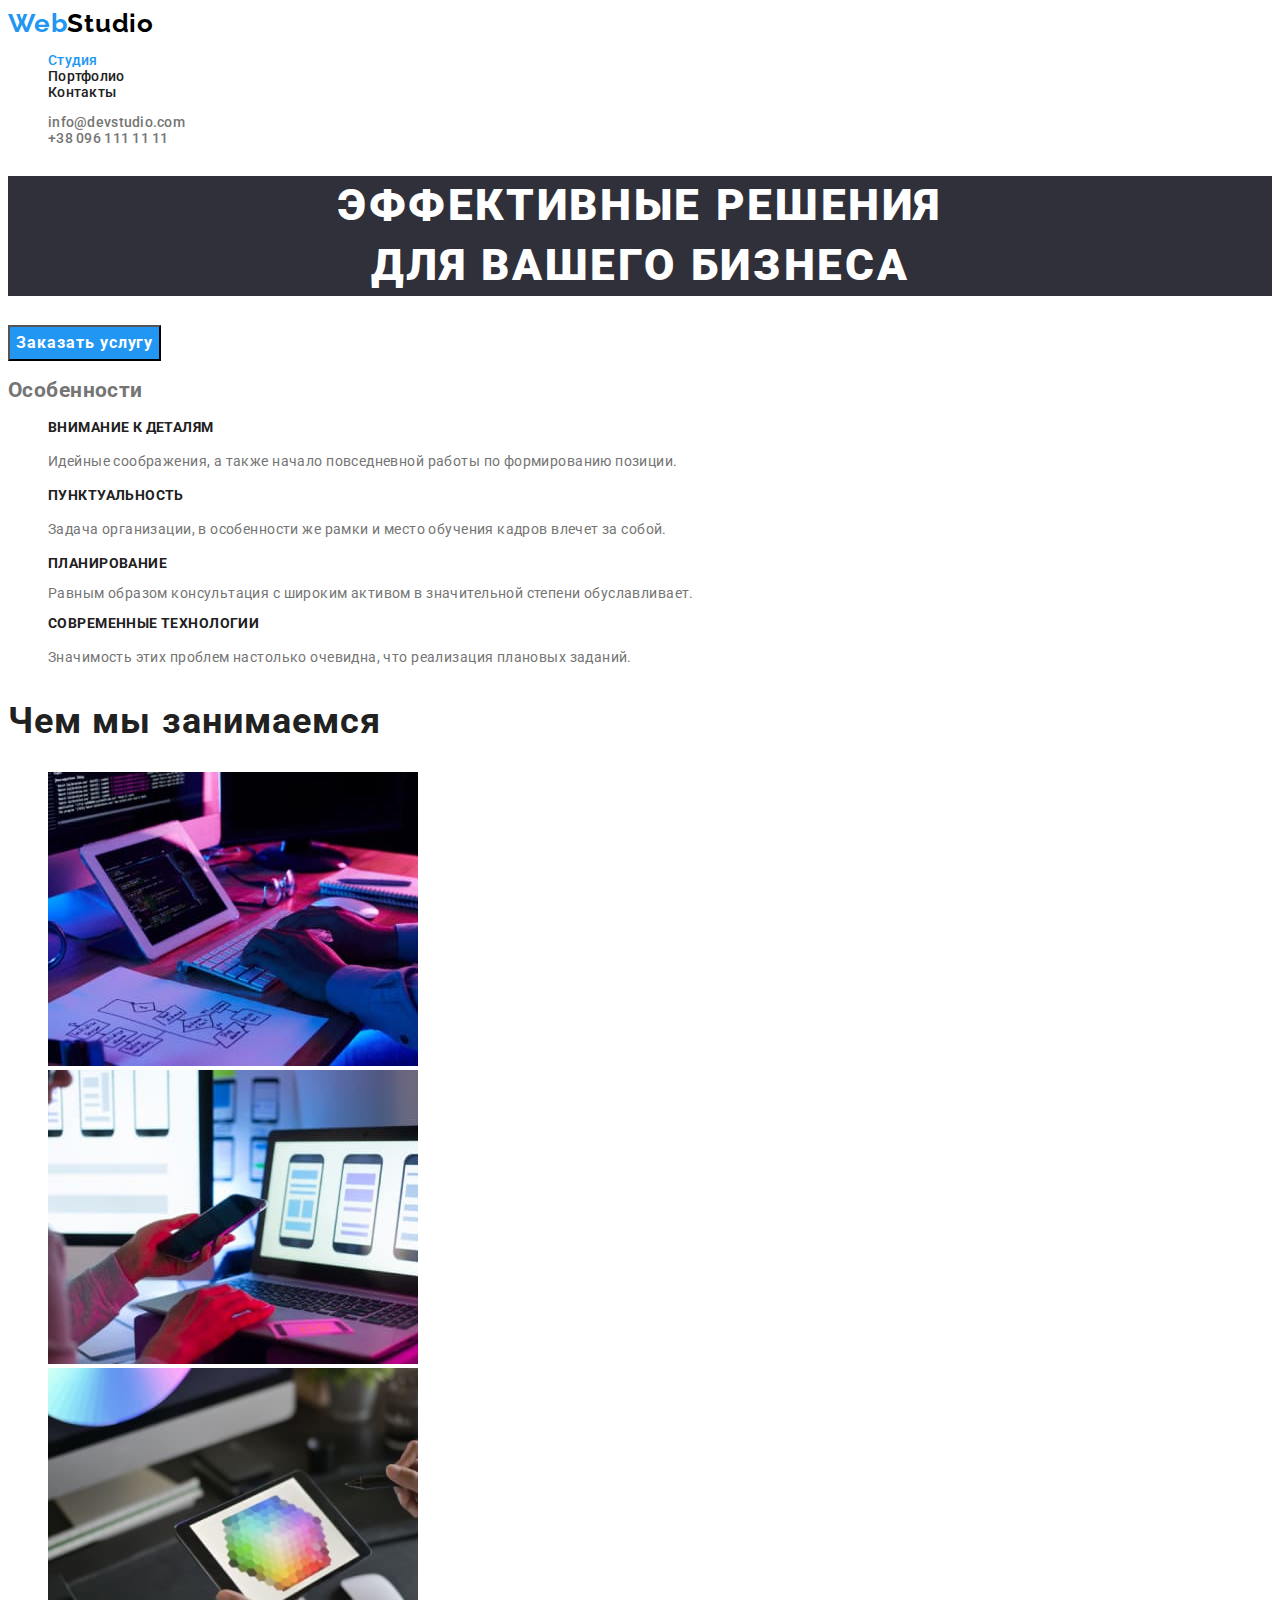
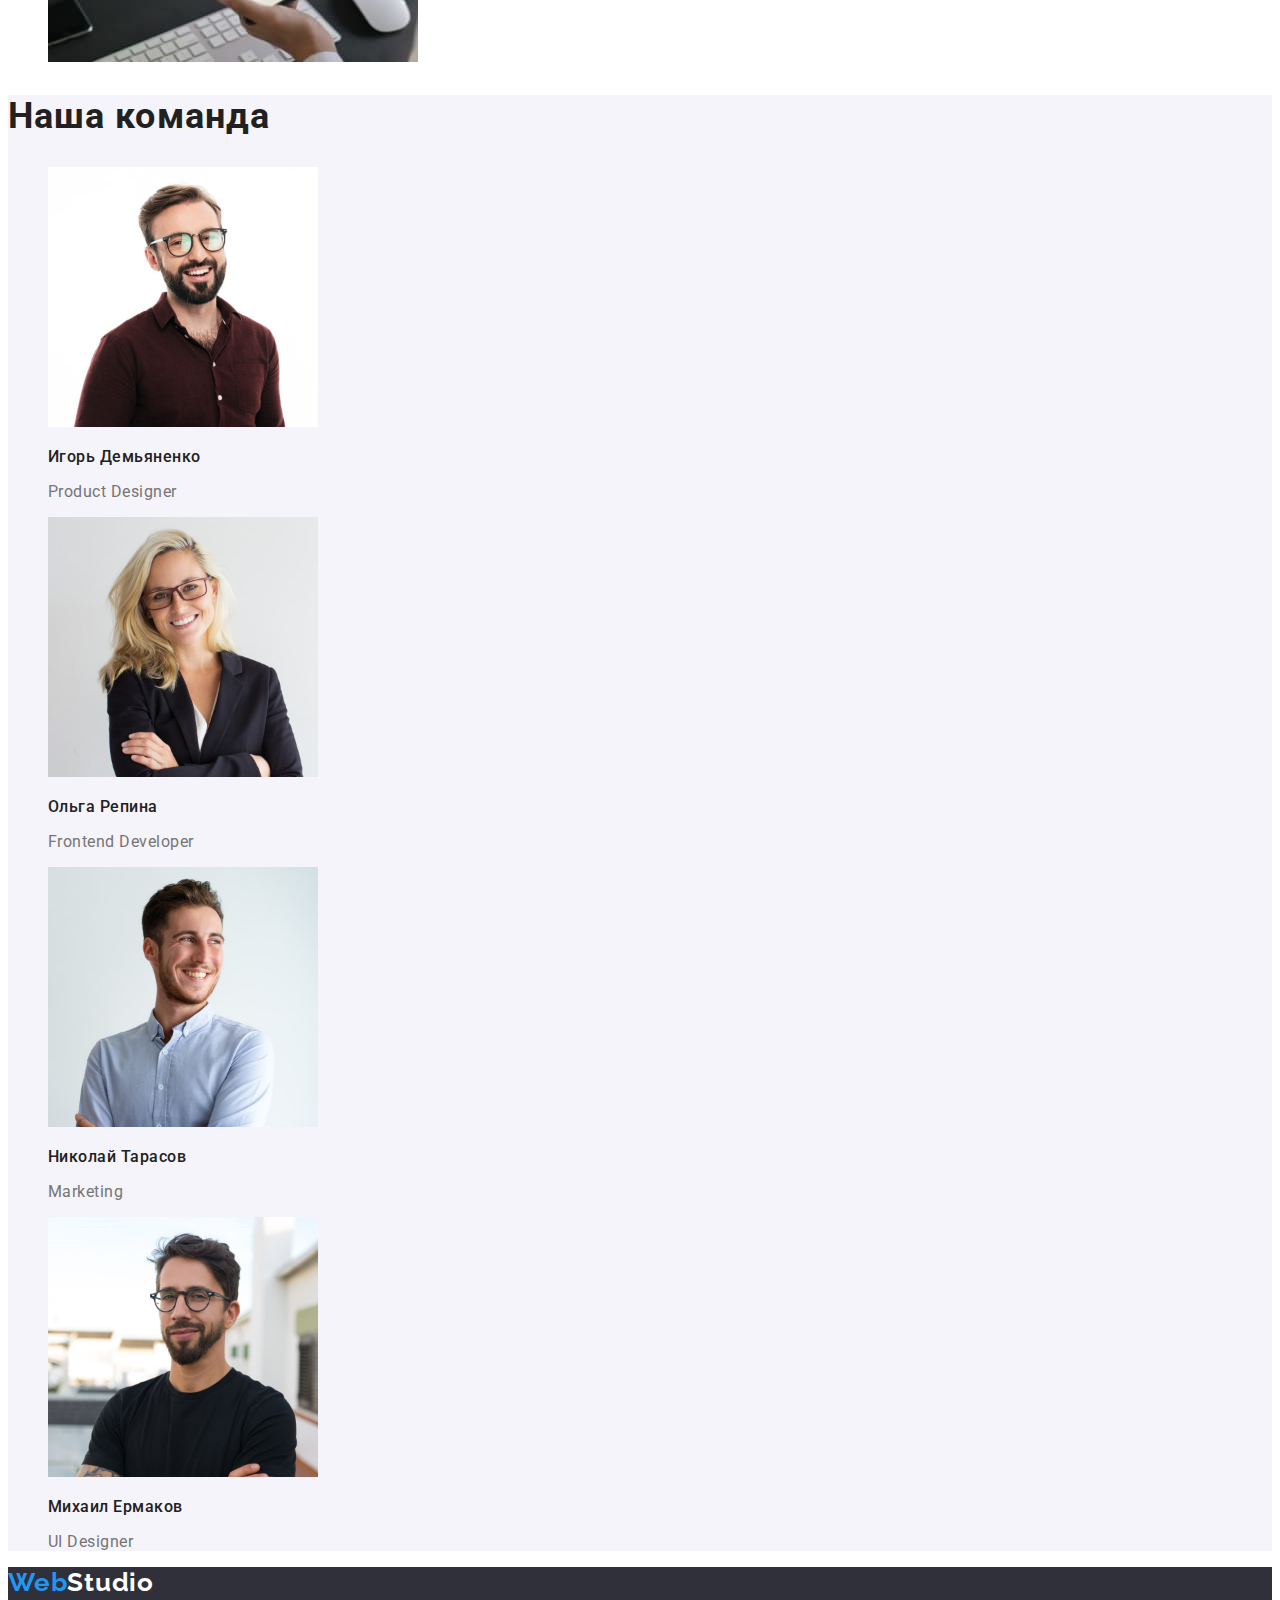
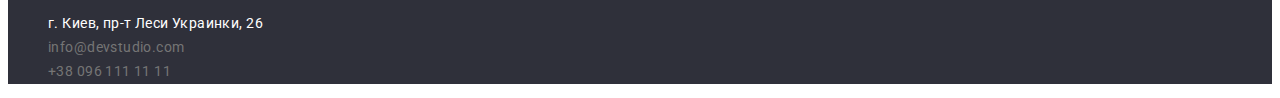
==== commit 78bbde9c: "Исправления после проверки ДЗ" ====
--- a/index.html
+++ b/index.html
@@ -51,33 +51,33 @@
           Эффективные решения<br />
           для вашего бизнеса
         </h1>
-        <button type="button" class="bt-hero">Заказать услугу</button>
+        <button type="button" class="btn-hero">Заказать услугу</button>
       </section>
 
       <!--Features-->
 
       <section class="features-section">
-        <h2 class="section-title">Особенности</h2>
+        <h2 class="">Особенности</h2>
         <ul class="features list">
           <li>
-            <h3 class="title">Внимание к деталям</h3>
-            <p class="text">Идейные соображения, а также начало повседневной работы по формированию позиции.</p>
+            <h3 class="features-title">Внимание к деталям</h3>
+            <p class="features-text">Идейные соображения, а также начало повседневной работы по формированию позиции.</p>
           </li>
           <li>
-            <h3 class="title">Пунктуальность</h3>
-            <p class="text">
+            <h3 class="features-title">Пунктуальность</h3>
+            <p class="features-text">
               Задача организации, в особенности же рамки и место обучения кадров влечет за собой.
             </p>
           </li>
           <li>
-            <h3 class="title">Планирование</h3>
+            <h3 class="features-title">Планирование</h3>
             <p>
               Равным образом консультация с широким активом в значительной степени обуславливает.
-            </p class="text">
+            </p class="features-text">
           </li>
           <li>
-            <h3 class="title">Современные технологии</h3>
-            <p class="text">Значимость этих проблем настолько очевидна, что реализация плановых заданий.</p>
+            <h3 class="features-title">Современные технологии</h3>
+            <p class="features-text">Значимость этих проблем настолько очевидна, что реализация плановых заданий.</p>
           </li>
         </ul>
       </section>
@@ -121,8 +121,8 @@
               width="270"
               height="260"
             />
-            <h3 class="title">Игорь Демьяненко</h3>
-            <p lang="en" class="text">Product Designer</p>
+            <h3 class="team-title">Игорь Демьяненко</h3>
+            <p lang="en" class="team-text">Product Designer</p>
           </li>
           <li>
             <img
@@ -131,8 +131,8 @@
               width="270"
               height="260"
             />
-            <h3 class="title">Ольга Репина</h3>
-            <p lang="en" class="text">Frontend Developer</p>
+            <h3 class="team-title">Ольга Репина</h3>
+            <p lang="en" class="team-text">Frontend Developer</p>
           </li>
           <li>
             <img
@@ -141,8 +141,8 @@
               width="270"
               height="260"
             />
-            <h3 class="title">Николай Тарасов</h3>
-            <p lang="en" class="text">Marketing</p>
+            <h3 class="team-title">Николай Тарасов</h3>
+            <p lang="en" class="team-text">Marketing</p>
           </li>
           <li>
             <img
@@ -151,8 +151,8 @@
               width="270"
               height="260"
             />
-            <h3 class="title">Михаил Ермаков</h3>
-            <p lang="en" class="text">UI Designer</p>
+            <h3 class="team-title">Михаил Ермаков</h3>
+            <p lang="en" class="team-text">UI Designer</p>
           </li>
         </ul>
       </section>
--- a/css/styles.css
+++ b/css/styles.css
@@ -35,6 +35,7 @@
   font-weight: 700;
   font-size: 26px;
   line-height: 1.19;
+  letter-spacing: 0.03em;
   color: var(--accent-primary-text-color);
 }
 .header-logo {
@@ -51,10 +52,16 @@
   color: var(--title-text-color);
 }
 
-.header-list .link:hover,
-.header-list .link:focus {
-  color: var(--accent-primary-text-color);
-}
+.header-link:hover,
+.header-link:focus {
+  color: var(--accent-primary-text-color);
+}
+
+.header-contacts:hover,
+.header-contacts:focus {
+  color: var(--accent-primary-text-color);
+}
+
 .header-link.link.current {
   color: var(--accent-primary-text-color);
 }
@@ -66,6 +73,15 @@
 }
 
 /* Main contents */
+
+/* Section */
+.section-title {
+  font-weight: 700;
+  font-size: 36px;
+  line-height: 1.17;
+  letter-spacing: 0.03em;
+  color: var(--title-text-color);
+}
 
 /* Hero */
 
@@ -80,7 +96,7 @@
   color: var(--primary-white-color);
 }
 
-.bt-hero {
+.btn-hero {
   font-family: Roboto, sans-serif;
   font-weight: 700;
   font-size: 16px;
@@ -90,27 +106,23 @@
   background-color: var(--accent-primary-text-color);
   color: var(--primary-white-color);
 }
-.bt-hero:hover,
-.bt-hero:focus {
+.btn-hero:hover,
+.btn-hero:focus {
   background-color: var(--accent-secondary-text-color);
 }
 
-/* Section */
-.section-title {
-  font-weight: 700;
-  font-size: 36px;
-  line-height: 1.17;
-  color: var(--title-text-color);
-}
-
 /* Features */
 
-.features .title {
-  font-weight: 700;
-  color: var(--title-text-color);
-}
-
-.features .text {
+.features-title {
+  font-weight: 700;
+  font-size: 14px;
+  line-height: 1.14;
+  letter-spacing: 0.03em;
+  text-transform: uppercase;
+  color: var(--title-text-color);
+}
+
+.features-text {
   line-height: 1.71;
 }
 
@@ -119,48 +131,53 @@
 .team-section {
   background-color: var(--primary-bc-color);
 }
-.team .title {
+.team-title {
   font-weight: 500;
   font-size: 16px;
   line-height: 1.19;
-  color: var(--title-text-color);
-}
-.team .text {
+  letter-spacing: 0.03em;
+  color: var(--title-text-color);
+}
+.team-text {
   font-size: 16px;
   line-height: 1.19;
+  letter-spacing: 0.03em;
 }
 
 /* Portfolio */
 
 /* Список - Filter*/
 
-.bt {
+.btn {
   font-family: Roboto, sans-serif;
   font-weight: 500;
   font-size: 16px;
   line-height: 1.63;
+  letter-spacing: 0.03em;
   cursor: pointer;
   background-color: var(--primary-bc-color);
   color: var(--title-text-color);
 }
 
-.bt:hover,
-.bt:focus {
+.btn:hover,
+.btn:focus {
   background-color: var(--accent-primary-text-color);
   color: var(--primary-white-color);
 }
 
 /* Список Works */
 
-.works .title {
+.work-title {
   font-weight: 700;
   font-size: 18px;
   line-height: 2;
-  color: var(--title-text-color);
-}
-.works .text {
+  letter-spacing: 0.06em;
+  color: var(--title-text-color);
+}
+.work-text {
   font-size: 16px;
   line-height: 1.89;
+  letter-spacing: 0.03em;
 }
 
 /* Page footer */
@@ -183,7 +200,13 @@
 .footer-contacts {
   color: var(--secondary-white-color);
 }
-.footer-list .link:hover,
-.footer-list .link:focus {
-  color: var(--accent-primary-text-color);
-}
+
+.footer-link:hover,
+.footer-link:focus {
+  color: var(--accent-primary-text-color);
+}
+
+.footer-contacts:hover,
+.footer-contacts:focus {
+  color: var(--accent-primary-text-color);
+}
